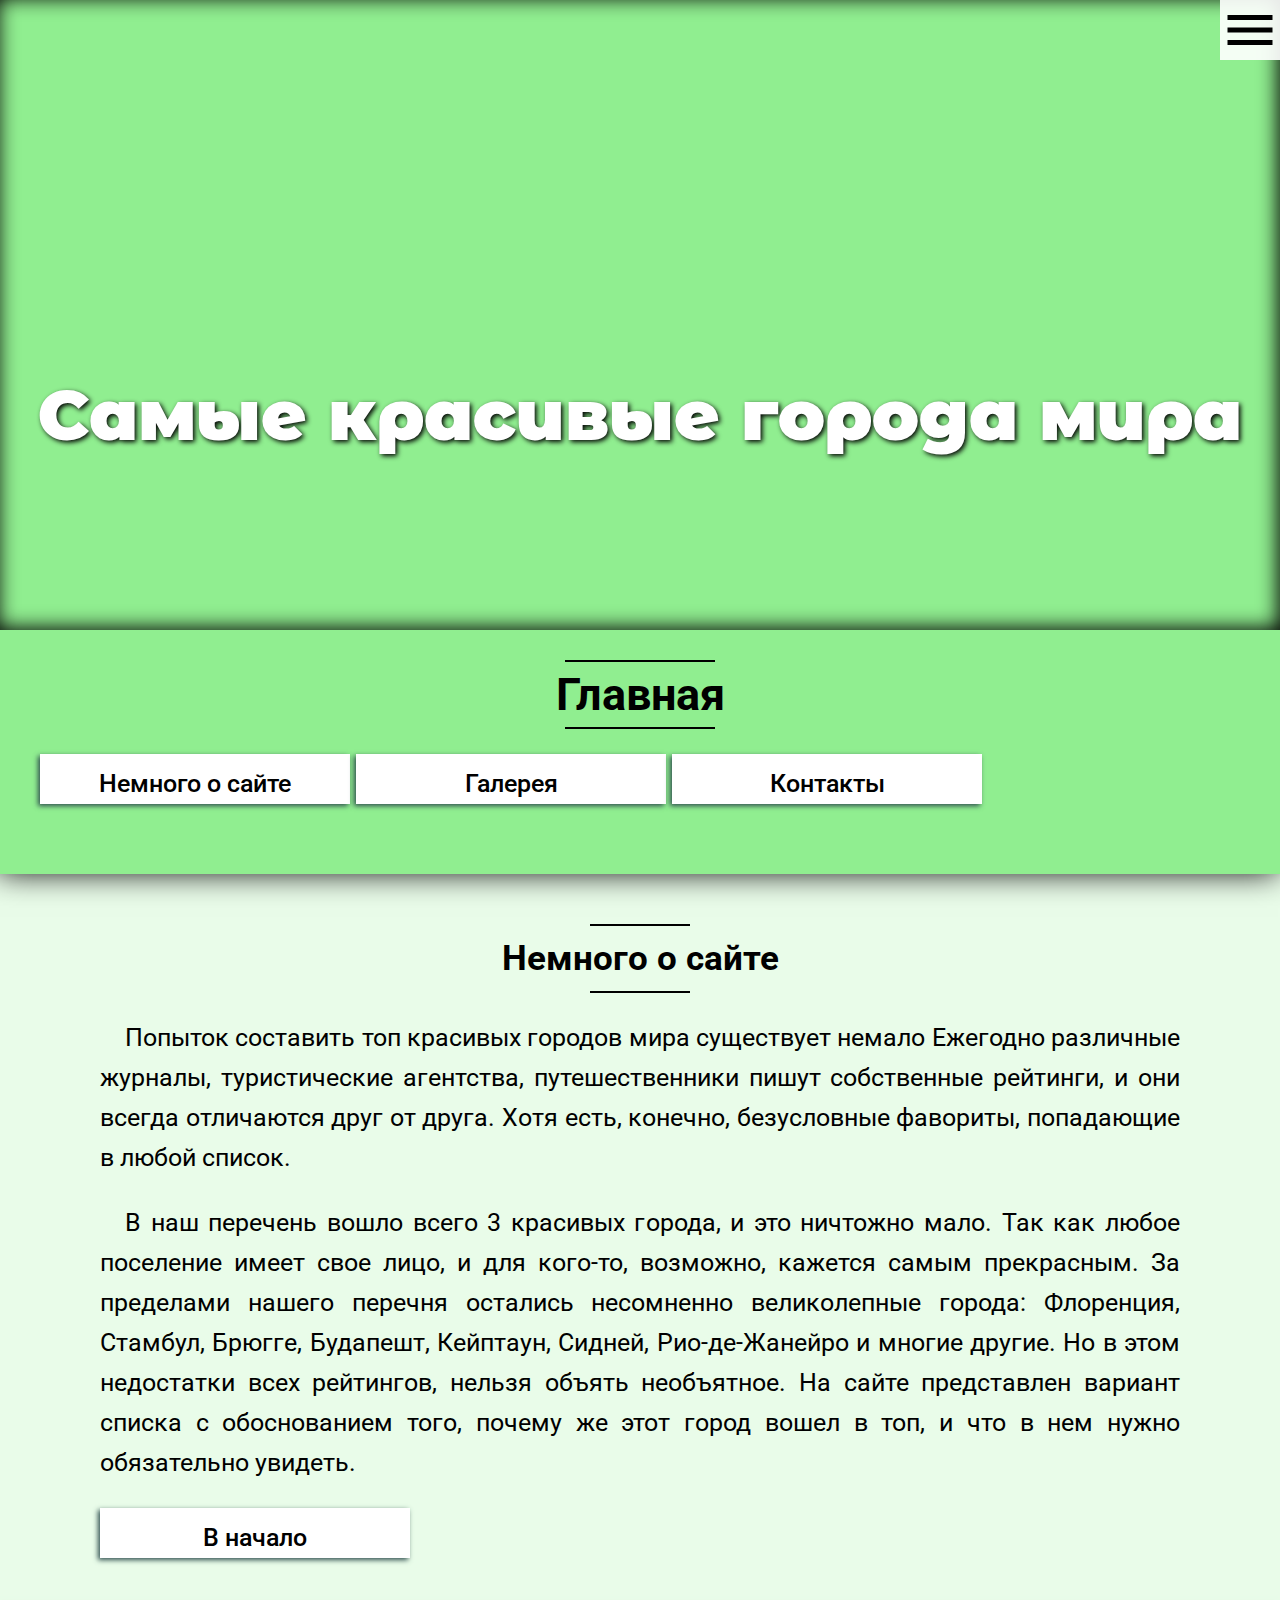
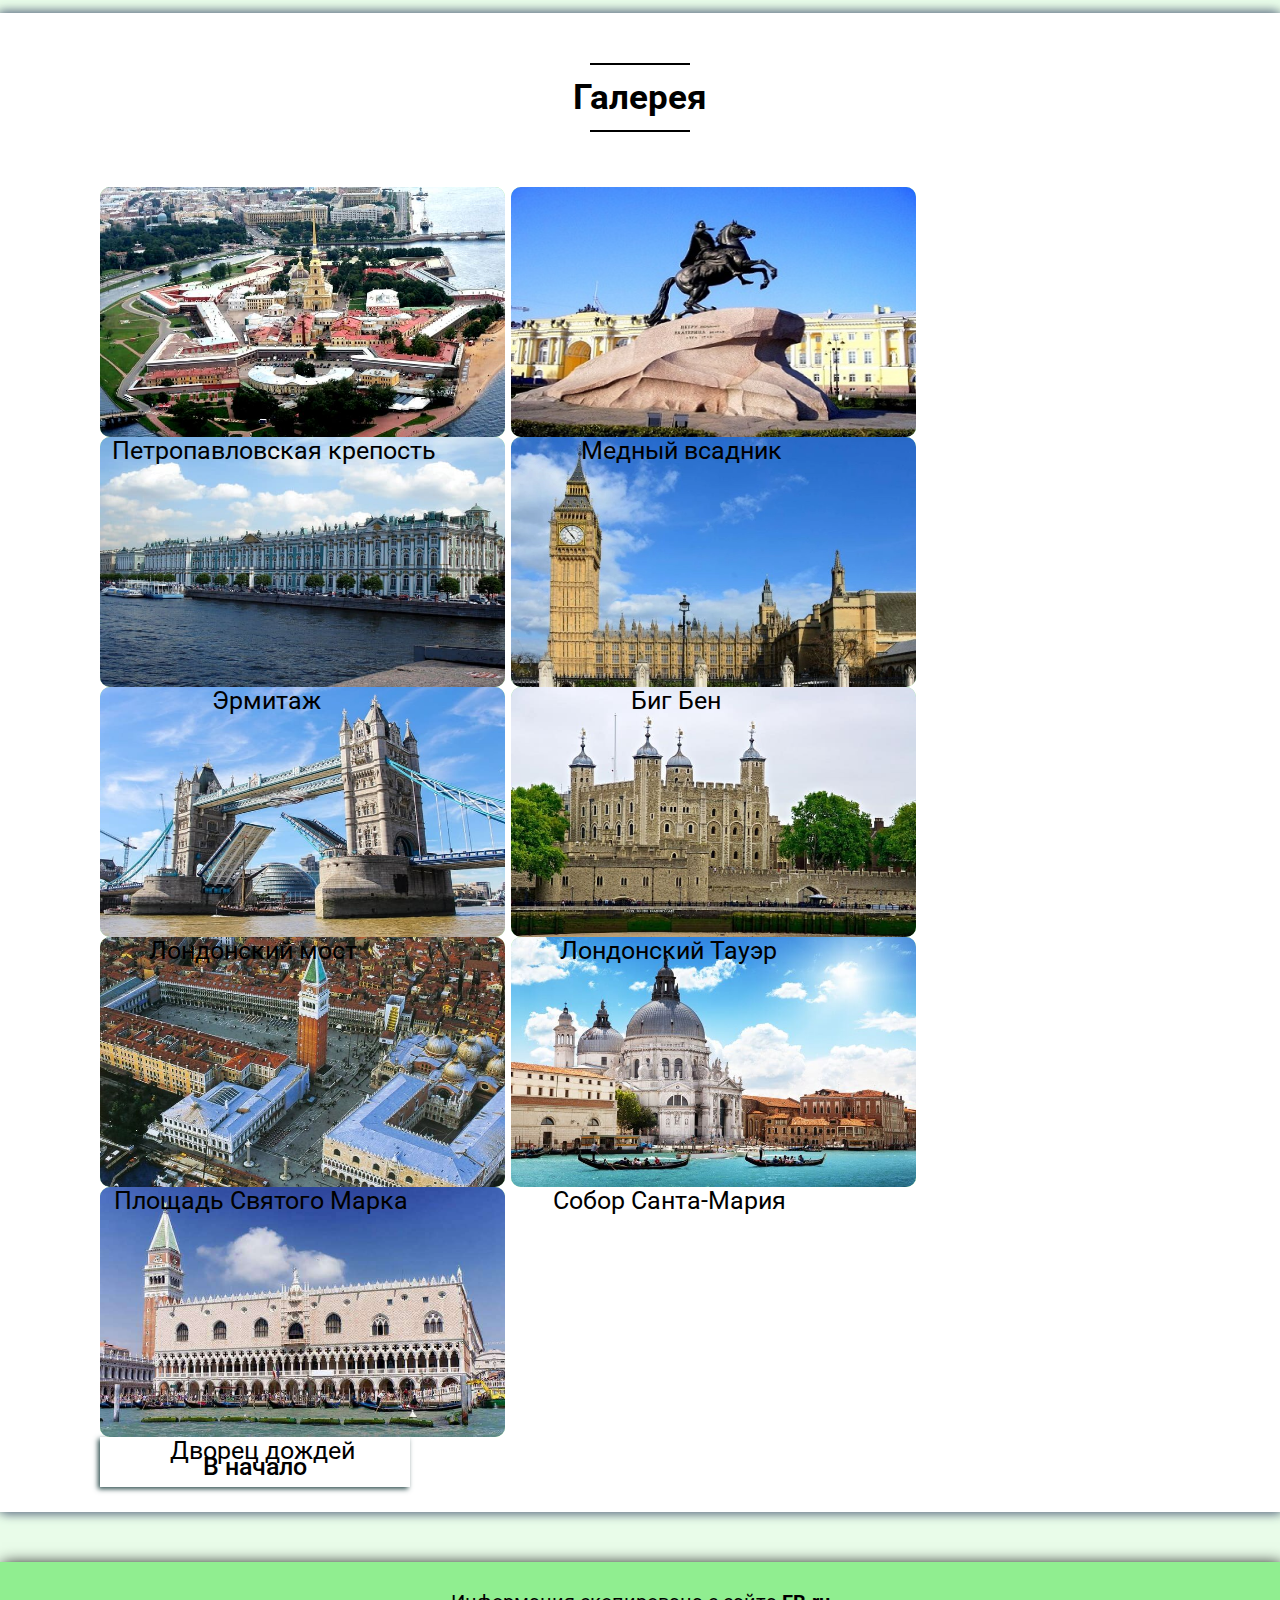
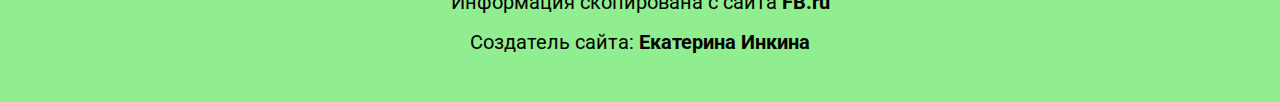
==== index.html @ 87030409 "Update index.html" ====
<!DOCTYPE html>
<html lang="ru">
<head>
    <meta charset="UTF-8">
    <meta name="viewport" content="width=device-width, initial-scale=1.0">
    <meta http-equiv="X-UA-Compatible" content="ie=edge">
    <title>Главная</title>
   <link rel="stylesheet" href="./styles.css">

</head>
<body>
    <div id="menu" class="main_menu">
        <div class="btn">
            <img id="btn1" class="Ibtn" src="./images/menu.svg" alt="">
        </div>
        <nav >
             <ul>
                 <li>
                     <a href="./index.html"><div class="bt" id="Main">Главная</div></a>
                     <a href="./SPb.html"><div class="bt" id="StPeterburg">Санкт-Петербург</div></a>
                     <a href=""><div class="bt" id="London">Лондон</div></a>
                     <a href=""><div class="bt" id="Venezia">Венеция</div></a>
                     
                 </li>
             </ul>
                    </nav>
    </div>

    <header>
            <div class="screen">
                  <div class="title">  Самые красивые города мира </div>
                 </div>  
                 <div class="line l1"></div>
             <h1 class="glavnaya">Главная</h1>
             <div class="line l2"></div>

            <!-- <hr><hr size="1px" color="black"><hr size="2px" color="black">  --> 
              
    <div id="Navigation" >
                <nav >
                    <ul>
                        <li>
                            <a href="#Vvedenie"><div class="Page_nav">Немного о сайте</div></a>
                            <a href="#Gallery"><div class="Page_nav">Галерея</div></a>
                            <a href="#Footer"><div class="Page_nav">Контакты</div></a>
                        </li>
                    </ul>
                </nav>
            <br>
         </div>
        <!-- <hr size="2px" color="black"> <hr size="1px" color="black"><hr>-->
 </header>
<main>
    <div class="main_i">      
        <div class="absite">
      <div class="line l1"></div>
        <h2 id="Vvedenie">Немного о сайте</h2>
        <div class="line l2"></div>
         <p>Попыток составить топ красивых городов мира существует немало
             Ежегодно различные журналы, туристические агентства, путешественники пишут собственные рейтинги,
             и они всегда отличаются друг от друга. 
             Хотя есть, конечно, безусловные фавориты, попадающие в любой список. 
             </p>
             <p>В наш перечень вошло всего 3 красивых города, и это ничтожно мало. 
                 Так как любое поселение имеет свое лицо, и для кого-то, возможно, кажется самым прекрасным.
                  За пределами нашего перечня остались несомненно великолепные города: Флоренция, Стамбул, Брюгге, Будапешт, Кейптаун, Сидней, Рио-де-Жанейро и многие другие. 
                  Но в этом недостатки всех рейтингов, нельзя объять необъятное. 
                  На сайте представлен вариант списка с обоснованием того, почему же этот город вошел в топ,
                   и что в нем нужно обязательно увидеть.</p>
        
         <a href="#Navigation"><div class="Page_nav vnach">В начало</div></a></div>
     </div>   
     <div class="gal">
          <div class="line l1"></div>
          <h2 id="Gallery">Галерея</h2>
          <div class="line l2"></div> <br>    
          <div class="image im1">
                <img src="./images/Petropavl.jpg" alt="Петропавловская крепость">
            </div> 
            <div class="image im2">
                <img src="./images/Vsadnik.jpg" alt="Медный всадник">
            </div> 
            <div class="image im3">
                <img src="./images/Ermitaj.jpg" alt="Эрмитаж">
            </div> 
            <div class="image im4">
                <img src="./images/Bigben.webp" alt="Биг Бен">
            </div> 
            <div class="image im5">
                <img src="./images/LondMost.jpg" alt="Лондонский мост">
            </div> 
            <div class="image im6">
                 <img src="./images/Tauer.jpg" alt="Лондонский Тауэр">
            </div> 
            <div class="image im7">
                 <img src="./images/Ploshhad.jpg" alt="Площадь Святого Марка">
            </div> 
            <div class="image im8">
                 <img src="./images/StMaria.jpg" alt="Площадь Святого Марка">
            </div> 
            <div class="image im9">
                 <img src="./images/DvorezDojd.jpg" alt="Дворец дождей">
            </div> 
          <a href="#Navigation"><div class="Page_nav vnach">В начало</div></a>
    
        </div>
        
</main>
<footer id="Footer">
         Информация скопирована с сайта
          <a href="http://fb.ru/article/338607/top--samyih-krasivyih-gorodov-mira">FB.ru</a> <br>
         Создатель сайта: <a href="https://vk.com/id269883365">Екатерина Инкина</a>
       </footer> 
   <script>
    btn1.addEventListener('click', function(){
    menu.classList.toggle('menu_is-open')})
    </script>
</body>
</html>
---- styles.css ----
@import url('https://fonts.googleapis.com/css?family=Montserrat+Alternates');
 @import url('https://fonts.googleapis.com/css?family=Roboto');
 @import url('https://fonts.googleapis.com/css?family=Fira+Sans+Condensed');

    @media (min-width: 350px){
        body{
            background-color: rgba(144, 238, 144, 0.2);
            font-family: 'Roboto', sans-serif;
            font-size: 25px;
            list-style: none;
            margin:0;
            line-height: 40px;
            text-decoration: none;
           
            /*width:100vw;*/
         }
    
        h1{font-weight: 550;
            text-align: center;
            font-size: 45px; 
            margin: auto;
           line-height: 45px;}
            
        h2{font-weight: 550;
            text-align: center;
            font-size: 35px; 
            margin: auto;
            line-height: 45px;}

        p{text-align: justify;
        text-indent:25px;}
        a{text-decoration: none;
        color:black;
        font-weight: 550;}




    .main_menu{
        height: 250px;
        width: 350px;
        background:rgba(255, 255,255, 0.9);
        margin: 0 0 0 20%;
        top:-190px;
        right:-290px;
        position: fixed;
        transition: .5s;
        z-index: 100;
    }
    .btn{
        position: absolute;
        height: 60px;
        width: 60px;
        top: 190px;
        right:340;
        margin-top: 0;
       /*background-color: chartreuse;*/
         
    }
    .Ibtn{
        position: absolute;
        height: 60px;
        width: 60px;
        margin-top: 0;}
    
    .menu_is-open{
        top: 0;
        right:0;
    }

    .bt{text-align: center;
         margin:0; 
        box-sizing: border-box;
        display: inline-block;
        height: 100px;
        width: 150px; 
        padding: 5px;
        color:black;
        vertical-align:top;
       line-height: 30px;
    }
    .bt:active{background: rgba(74, 168, 177, 0.4);
    color:black;}

     .bt:hover {background: rgba(74, 168, 177, 0.4);
    color:black;}

    ul{list-style: none;
        text-decoration: none;}

    
    
    
    header{

        background:rgba(144, 238, 144, 1);
        /*background: linear-gradient(45deg, #6d76ff,#EECFBA );*/
        margin:0;
        box-shadow:-2px -2px 30px black;}

    .screen{box-sizing: border-box;
        color:white;
        text-shadow: 2px 2px 5px black;
        font-family: 'Montserrat Alternates', sans-serif;
        text-align: center;
        font-weight: bolder;
        font-size: 50px;
        padding-top:60px;
       /* position: relative;*/
        height:270px;
        width: 100%;
        background-repeat: no-repeat;
        background-size: cover;
        background-position: 50%;
        margin:0;
        
        animation: change 30s linear infinite; 
       box-shadow: inset -2px -2px 20px black;
      
    }
    .title{
        color:white;
        text-shadow: 2px 2px 5px black;
        font-family: 'Montserrat Alternates', sans-serif;
        text-align: center;
        font-weight: bolder;
        font-size: 50px;
        padding-top:60px; 
        padding-bottom:60px; 
    line-height: 50px;}

@keyframes change{
    0%{background-image: url(https://assets.bwbx.io/images/users/iqjWHBFdfxIU/iICVWDdRQ45Y/v0/-1x-1.jpg);}
    30%{background-image: url(https://assets.bwbx.io/images/users/iqjWHBFdfxIU/iICVWDdRQ45Y/v0/-1x-1.jpg);}
    33%{background-image: url(https://static.tildacdn.com/tild3163-3565-4337-b631-363736363238/sankt-peterburg.jpg);} 
    60%{background-image: url(https://static.tildacdn.com/tild3163-3565-4337-b631-363736363238/sankt-peterburg.jpg);}     
    63%{background-image:url(https://www.hdwallpapers.site/images/venice-italy-wallpaper-for-3200x2000-wide-retina-display-46-20.jpg);}
    96%{background-image:url(https://www.hdwallpapers.site/images/venice-italy-wallpaper-for-3200x2000-wide-retina-display-46-20.jpg);}
    100%{background-image:url(https://assets.bwbx.io/images/users/iqjWHBFdfxIU/iICVWDdRQ45Y/v0/-1x-1.jpg);}}

 /* #Navigation{
    background-image: url(./images/city.svg);
    background-position:-12% 100%;*/
    
  }   
.Page_nav{ box-sizing: border-box;
    text-decoration:none;
    display: inline-block;
    height:50px;
    width:280px;
    text-align:center;
  padding:5px;
    color:black;
    background-color:white;
    font-weight:500;
    box-shadow: -2px 2px 5px darkslategrey;
   line-height: 50px;
   margin-bottom: 5px;
    
    }
    .Page_nav:active{
        background: rgba(74, 168, 177, 0.4);
    }
    .Page_nav:hover{
        background: rgba(74, 168, 177, 0.4);
   }
    .vnach{display: block;}


.line{
        height: 2px;
        width: 100px;
     background: #000;
     margin: auto;
     transition: 1s;
    }
    .l1{margin-bottom: 10px;
    margin-top: 30px;}  
 .l2{margin-bottom: 15px;
    margin-top: 10px;}
header:hover .line {
    width:150px;
}
.absite:hover .line {
    width:250px;
}
.gal:hover .line {
    width:150px;
}
.text:hover .line {
    width:400px;
}


.absite{
    box-sizing: border-box;
    padding:20px;
}
.gal{background-color:white;
box-shadow: -2px -2px 10px slategrey,2px 2px 10px slategrey;
    box-sizing: border-box;
    padding:5px;
    margin-top: 30px;
}  



.image{
        height:200px ;
        width: 350px;
        background:lightgreen;
        display: inline-block;
      transition: .5s;
      border-radius: 10px;
 vertical-align:top;
    }
    /*.image:hover{
       transform: scale(2);
    }*/
    img{height:200px;
        width: 350px;
        border-radius: 10px;}
   .im1::after{
    position: relative;
    bottom: 18px;
    right:-12px;
        font-size: 25px;
        content: 'Петропавловcкая крепость';}
        
    .im2::after{
      position: relative;
    bottom: 18px;
    right:-70px;
    font-size: 25px;
    content: 'Медный всадник';
    }

 .im3::after{
    position: relative;
    bottom: 18px;
    right:-112px;
    font-size: 25px;
    content: 'Эрмитаж';
    }

    .im4::after{
        position: relative;
    bottom: 18px;
    right:-120px;
    font-size: 25px;
    content: 'Биг Бен';
    }
    .im5::after{
    position: relative;
    bottom: 18px;
    right:-49px;
    font-size: 25px;
    content: 'Лондонский мост';
    }
    .im6::after{
    position: relative;
    bottom: 18px;
    right:-49px;
    font-size: 25px;
    content: 'Лондонский Тауэр';
    }
    .im7::after{
    position: relative;
    bottom: 18px;
    right:-14px;
    font-size: 25px;
    content: 'Площадь Святого Марка';
    }
    .im8::after{
    position: relative;
    bottom: 18px;
    right:-42px;
    font-size: 25px;
    content: 'Собор Санта-Мария';
    }
    .im9::after{
    position: relative;
    bottom: 18px;
    right:-70px;
    font-size: 25px;
    content: 'Дворец дождей';
    }

     footer{
        height: 100px;
        background:lightgreen;
        /*background-image: url(./images/city.svg);*/
        padding: 20px;
        margin-top:50px;
        font-size: 20px;
        text-align: center;
        box-shadow:2px 2px 15px black;

    }



/*ВАРИАЦИИ НА ТЕМУ ТЕЛЕФОН*/
@media(min-width:400px){
    .Page_nav{
    width:370px;
    }
   }
   
   @media(min-width:500px){
    .Page_nav{ 
    width:450px;
    }
   }
   @media(min-width:600px){
    .Page_nav{ 
    width:550px;
    }
   }
   @media(min-width:700px){
    .Page_nav{ 
    width:600px;
    }
   }
   
   
 /*ПЛАНШЕТИКИ*/
    @media(min-width:768px){
        h1{font-weight: bold;}
        h2{font-weight: bold;}
        a{font-weight: bold;}
        .Page_nav{ 
width:680px;
}
    
    .image:hover{
       transform: scale(1.5);
    }
    .image{
        height:200px ;
        width: 330px;
       
    }
    img{height:200px;
        width: 330px;}
    .absite{
    padding:20px 50px;
}
.gal{
    padding:50px;
}
.screen{height: 50vh;
    padding-top:150px;
   } 
.title{
    font-size: 60px;
    line-height: 60px;
} 
    }


    @media(min-width:1024px){
    .Page_nav{ 
    width:310px;
    }
    .absite{
    padding:20px 100px;
}
.gal{
    padding:20px 100px;
}
.image{
        height:250px ;
        width: 405px;}
    img{height:250px;
        width: 405px;}  
   
.screen{height: 70vh;
    padding-top: 320px;
    }
        .title{
            font-size: 70px;
            line-height: 70px;
        } }



/*КОМП*/
   @media(min-width:1366px){
    .image{
        height:250px ;
        width: 375px;
       
    }
    img{height:250px;
        width: 375px;}  
   
   .Page_nav{ 
    width:420px;
    height: 70px;
    padding:10px;
    font-size: 30px;
    }
    .screen{
        height: 85vh;
       
        padding-top: 380px;   
    }
   /* .title{
        font-size: 80px;
        line-height: 80px;
    } */
    h1{
       font-size: 50px;
       line-height:50px;
   }}
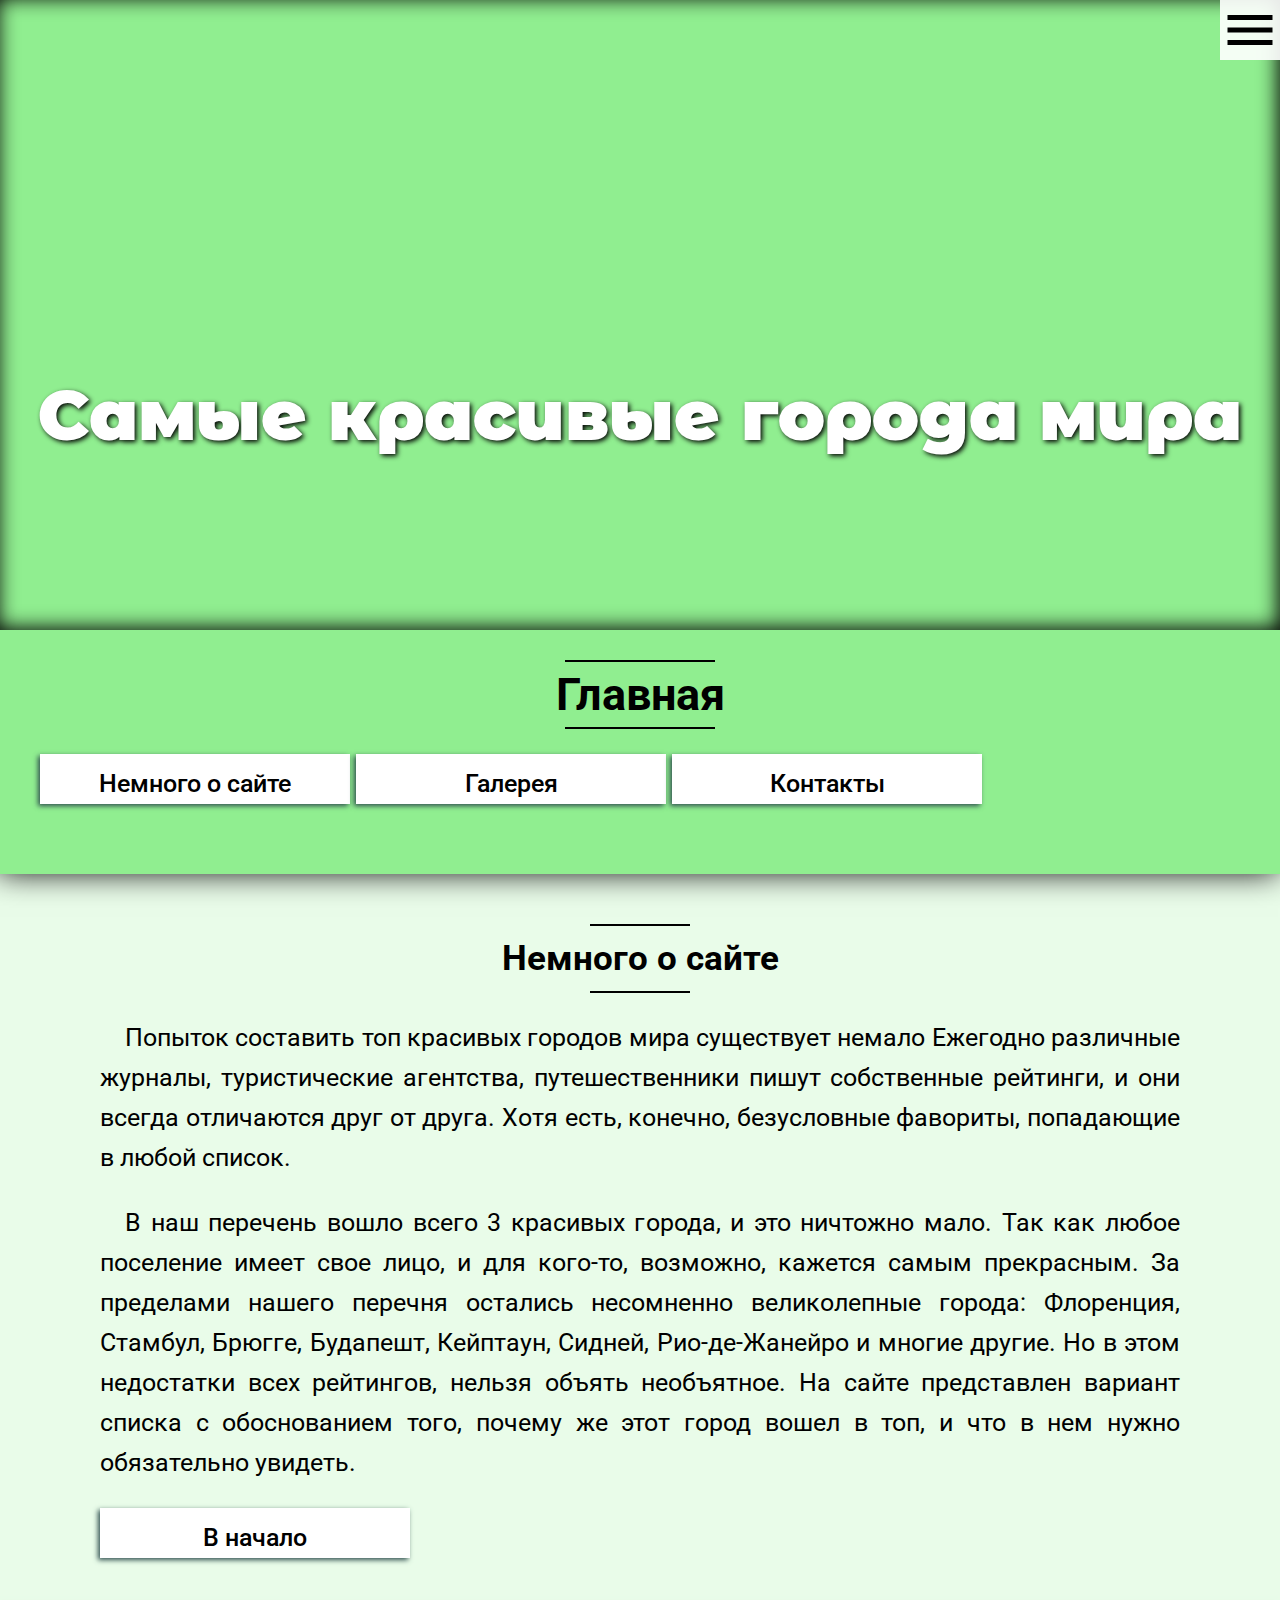
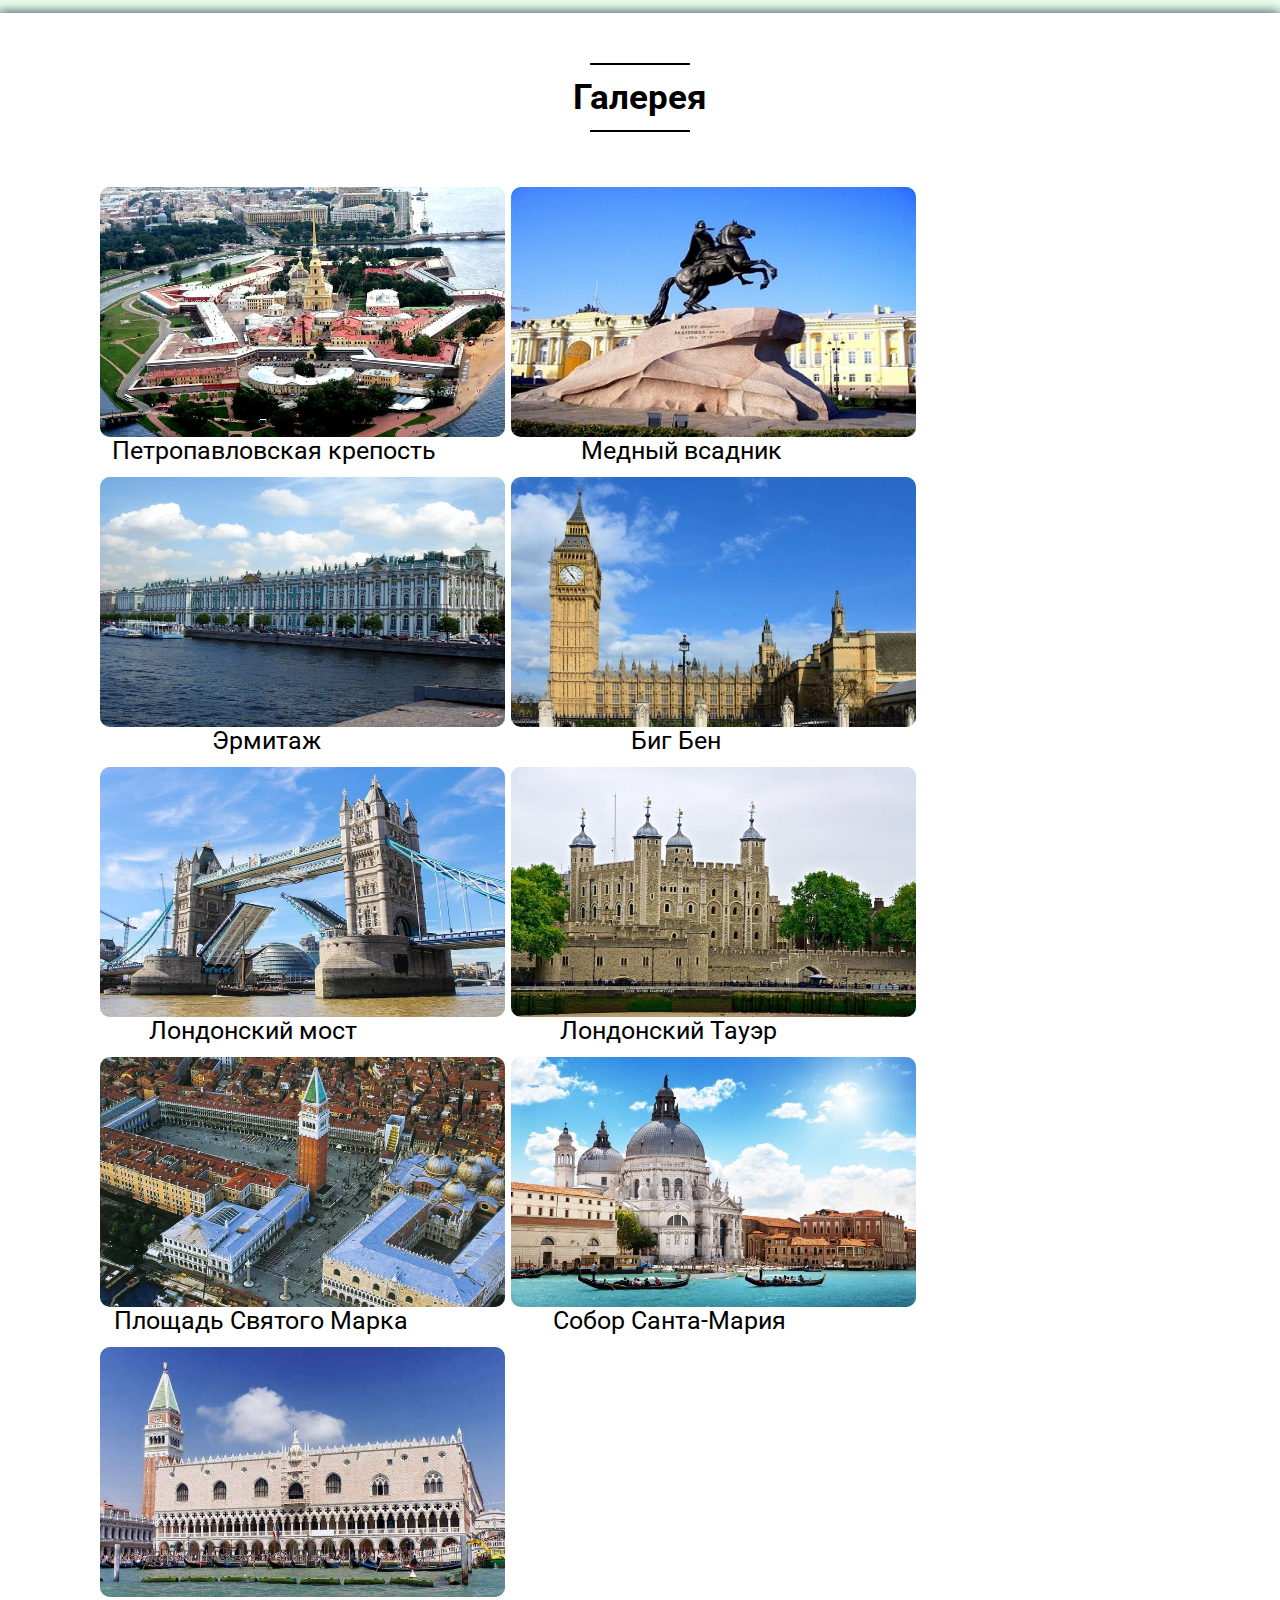
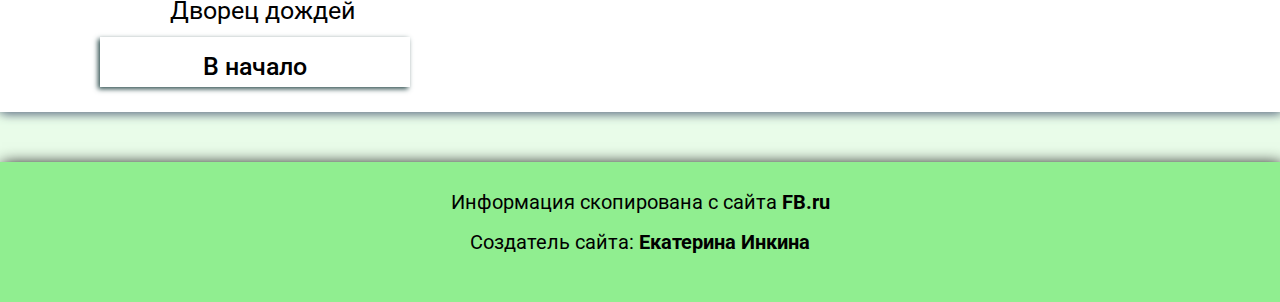
==== commit 613e7eef: "Add files via upload" ====
--- a/index.html
+++ b/index.html
@@ -1,119 +1,120 @@
-<!DOCTYPE html>
-<html lang="ru">
-<head>
-    <meta charset="UTF-8">
-    <meta name="viewport" content="width=device-width, initial-scale=1.0">
-    <meta http-equiv="X-UA-Compatible" content="ie=edge">
-    <title>Главная</title>
-   <link rel="stylesheet" href="./styles.css">
-
-</head>
-<body>
-    <div id="menu" class="main_menu">
-        <div class="btn">
-            <img id="btn1" class="Ibtn" src="./images/menu.svg" alt="">
-        </div>
-        <nav >
-             <ul>
-                 <li>
-                     <a href="./index.html"><div class="bt" id="Main">Главная</div></a>
-                     <a href="./SPb.html"><div class="bt" id="StPeterburg">Санкт-Петербург</div></a>
-                     <a href=""><div class="bt" id="London">Лондон</div></a>
-                     <a href=""><div class="bt" id="Venezia">Венеция</div></a>
-                     
-                 </li>
-             </ul>
-                    </nav>
-    </div>
-
-    <header>
-            <div class="screen">
-                  <div class="title">  Самые красивые города мира </div>
-                 </div>  
-                 <div class="line l1"></div>
-             <h1 class="glavnaya">Главная</h1>
-             <div class="line l2"></div>
-
-            <!-- <hr><hr size="1px" color="black"><hr size="2px" color="black">  --> 
-              
-    <div id="Navigation" >
-                <nav >
-                    <ul>
-                        <li>
-                            <a href="#Vvedenie"><div class="Page_nav">Немного о сайте</div></a>
-                            <a href="#Gallery"><div class="Page_nav">Галерея</div></a>
-                            <a href="#Footer"><div class="Page_nav">Контакты</div></a>
-                        </li>
-                    </ul>
-                </nav>
-            <br>
-         </div>
-        <!-- <hr size="2px" color="black"> <hr size="1px" color="black"><hr>-->
- </header>
-<main>
-    <div class="main_i">      
-        <div class="absite">
-      <div class="line l1"></div>
-        <h2 id="Vvedenie">Немного о сайте</h2>
-        <div class="line l2"></div>
-         <p>Попыток составить топ красивых городов мира существует немало
-             Ежегодно различные журналы, туристические агентства, путешественники пишут собственные рейтинги,
-             и они всегда отличаются друг от друга. 
-             Хотя есть, конечно, безусловные фавориты, попадающие в любой список. 
-             </p>
-             <p>В наш перечень вошло всего 3 красивых города, и это ничтожно мало. 
-                 Так как любое поселение имеет свое лицо, и для кого-то, возможно, кажется самым прекрасным.
-                  За пределами нашего перечня остались несомненно великолепные города: Флоренция, Стамбул, Брюгге, Будапешт, Кейптаун, Сидней, Рио-де-Жанейро и многие другие. 
-                  Но в этом недостатки всех рейтингов, нельзя объять необъятное. 
-                  На сайте представлен вариант списка с обоснованием того, почему же этот город вошел в топ,
-                   и что в нем нужно обязательно увидеть.</p>
-        
-         <a href="#Navigation"><div class="Page_nav vnach">В начало</div></a></div>
-     </div>   
-     <div class="gal">
-          <div class="line l1"></div>
-          <h2 id="Gallery">Галерея</h2>
-          <div class="line l2"></div> <br>    
-          <div class="image im1">
-                <img src="./images/Petropavl.jpg" alt="Петропавловская крепость">
-            </div> 
-            <div class="image im2">
-                <img src="./images/Vsadnik.jpg" alt="Медный всадник">
-            </div> 
-            <div class="image im3">
-                <img src="./images/Ermitaj.jpg" alt="Эрмитаж">
-            </div> 
-            <div class="image im4">
-                <img src="./images/Bigben.webp" alt="Биг Бен">
-            </div> 
-            <div class="image im5">
-                <img src="./images/LondMost.jpg" alt="Лондонский мост">
-            </div> 
-            <div class="image im6">
-                 <img src="./images/Tauer.jpg" alt="Лондонский Тауэр">
-            </div> 
-            <div class="image im7">
-                 <img src="./images/Ploshhad.jpg" alt="Площадь Святого Марка">
-            </div> 
-            <div class="image im8">
-                 <img src="./images/StMaria.jpg" alt="Площадь Святого Марка">
-            </div> 
-            <div class="image im9">
-                 <img src="./images/DvorezDojd.jpg" alt="Дворец дождей">
-            </div> 
-          <a href="#Navigation"><div class="Page_nav vnach">В начало</div></a>
-    
-        </div>
-        
-</main>
-<footer id="Footer">
-         Информация скопирована с сайта
-          <a href="http://fb.ru/article/338607/top--samyih-krasivyih-gorodov-mira">FB.ru</a> <br>
-         Создатель сайта: <a href="https://vk.com/id269883365">Екатерина Инкина</a>
-       </footer> 
-   <script>
-    btn1.addEventListener('click', function(){
-    menu.classList.toggle('menu_is-open')})
-    </script>
-</body>
-</html>
+<!DOCTYPE html>
+<html lang="ru">
+<head>
+    <meta charset="UTF-8">
+    <meta name="viewport" content="width=device-width, initial-scale=1.0">
+    <meta http-equiv="X-UA-Compatible" content="ie=edge">
+    <title>Главная</title>
+   <link rel="stylesheet" href="./styles.css">
+   <link rel="shortcut icon" href="./map.png" type="image/png">
+
+</head>
+<body>
+    <div id="menu" class="main_menu">
+        <div class="btn">
+            <img id="btn1" class="Ibtn" src="./images/menu.svg" alt="">
+        </div>
+        <nav >
+             <ul>
+                 <li>
+                     <a href="./index.html"><div class="bt" id="Main">Главная</div></a>
+                     <a href="./SPb.html"><div class="bt" id="StPeterburg">Санкт-Петербург</div></a>
+                     <a href="./London.html"><div class="bt" id="London">Лондон</div></a>
+                     <a href=""><div class="bt" id="Venezia">Венеция</div></a>
+                     
+                 </li>
+             </ul>
+                    </nav>
+    </div>
+
+    <header>
+            <div class="screen">
+                  <div class="title">  Самые красивые города мира </div>
+                 </div>  
+                 <div class="line l1"></div>
+             <h1 class="glavnaya">Главная</h1>
+             <div class="line l2"></div>
+
+            <!-- <hr><hr size="1px" color="black"><hr size="2px" color="black">  --> 
+              
+    <div id="Navigation" >
+                <nav >
+                    <ul>
+                        <li>
+                            <a href="#Vvedenie"><div class="Page_nav">Немного о сайте</div></a>
+                            <a href="#Gallery"><div class="Page_nav">Галерея</div></a>
+                            <a href="#Footer"><div class="Page_nav">Контакты</div></a>
+                        </li>
+                    </ul>
+                </nav>
+            <br>
+         </div>
+        <!-- <hr size="2px" color="black"> <hr size="1px" color="black"><hr>-->
+ </header>
+<main>
+    <div class="main_i">      
+        <div class="absite">
+      <div class="line l1"></div>
+        <h2 id="Vvedenie">Немного о сайте</h2>
+        <div class="line l2"></div>
+         <p>Попыток составить топ красивых городов мира существует немало
+             Ежегодно различные журналы, туристические агентства, путешественники пишут собственные рейтинги,
+             и они всегда отличаются друг от друга. 
+             Хотя есть, конечно, безусловные фавориты, попадающие в любой список. 
+             </p>
+             <p>В наш перечень вошло всего 3 красивых города, и это ничтожно мало. 
+                 Так как любое поселение имеет свое лицо, и для кого-то, возможно, кажется самым прекрасным.
+                  За пределами нашего перечня остались несомненно великолепные города: Флоренция, Стамбул, Брюгге, Будапешт, Кейптаун, Сидней, Рио-де-Жанейро и многие другие. 
+                  Но в этом недостатки всех рейтингов, нельзя объять необъятное. 
+                  На сайте представлен вариант списка с обоснованием того, почему же этот город вошел в топ,
+                   и что в нем нужно обязательно увидеть.</p>
+        
+         <a href="#Navigation"><div class="Page_nav vnach">В начало</div></a></div>
+     </div>   
+     <div class="gal">
+          <div class="line l1"></div>
+          <h2 id="Gallery">Галерея</h2>
+          <div class="line l2"></div> <br>    
+          <div class="image im1">
+                <img src="./images/Petropavl.jpg" alt="Петропавловская крепость">
+            </div> 
+            <div class="image im2">
+                <img src="./images/Vsadnik.jpg" alt="Медный всадник">
+            </div> 
+            <div class="image im3">
+                <img src="./images/Ermitaj.jpg" alt="Эрмитаж">
+            </div> 
+            <div class="image im4">
+                <img src="./images/Bigben.webp" alt="Биг Бен">
+            </div> 
+            <div class="image im5">
+                <img src="./images/LondMost.jpg" alt="Лондонский мост">
+            </div> 
+            <div class="image im6">
+                 <img src="./images/Tauer.jpg" alt="Лондонский Тауэр">
+            </div> 
+            <div class="image im7">
+                 <img src="./images/Ploshhad.jpg" alt="Площадь Святого Марка">
+            </div> 
+            <div class="image im8">
+                 <img src="./images/StMaria.jpg" alt="Площадь Святого Марка">
+            </div> 
+            <div class="image im9">
+                 <img src="./images/DvorezDojd.jpg" alt="Дворец дождей">
+            </div> 
+          <a href="#Navigation"><div class="Page_nav vnach">В начало</div></a>
+    
+        </div>
+        
+</main>
+<footer id="Footer">
+         Информация скопирована с сайта
+          <a href="http://fb.ru/article/338607/top--samyih-krasivyih-gorodov-mira">FB.ru</a> <br>
+         Создатель сайта: <a href="https://vk.com/id269883365">Екатерина Инкина</a>
+       </footer> 
+   <script>
+    btn1.addEventListener('click', function(){
+    menu.classList.toggle('menu_is-open')})
+    </script>
+</body>
+</html>--- a/styles.css
+++ b/styles.css
@@ -1,419 +1,420 @@
-
- @import url('https://fonts.googleapis.com/css?family=Montserrat+Alternates');
- @import url('https://fonts.googleapis.com/css?family=Roboto');
- @import url('https://fonts.googleapis.com/css?family=Fira+Sans+Condensed');
-
-    @media (min-width: 350px){
-        body{
-            background-color: rgba(144, 238, 144, 0.2);
-            font-family: 'Roboto', sans-serif;
-            font-size: 25px;
-            list-style: none;
-            margin:0;
-            line-height: 40px;
-            text-decoration: none;
-           
-            /*width:100vw;*/
-         }
-    
-        h1{font-weight: 550;
-            text-align: center;
-            font-size: 45px; 
-            margin: auto;
-           line-height: 45px;}
-            
-        h2{font-weight: 550;
-            text-align: center;
-            font-size: 35px; 
-            margin: auto;
-            line-height: 45px;}
-
-        p{text-align: justify;
-        text-indent:25px;}
-        a{text-decoration: none;
-        color:black;
-        font-weight: 550;}
-
-
-
-
-    .main_menu{
-        height: 250px;
-        width: 350px;
-        background:rgba(255, 255,255, 0.9);
-        margin: 0 0 0 20%;
-        top:-190px;
-        right:-290px;
-        position: fixed;
-        transition: .5s;
-        z-index: 100;
-    }
-    .btn{
-        position: absolute;
-        height: 60px;
-        width: 60px;
-        top: 190px;
-        right:340;
-        margin-top: 0;
-       /*background-color: chartreuse;*/
-         
-    }
-    .Ibtn{
-        position: absolute;
-        height: 60px;
-        width: 60px;
-        margin-top: 0;}
-    
-    .menu_is-open{
-        top: 0;
-        right:0;
-    }
-
-    .bt{text-align: center;
-         margin:0; 
-        box-sizing: border-box;
-        display: inline-block;
-        height: 100px;
-        width: 150px; 
-        padding: 5px;
-        color:black;
-        vertical-align:top;
-       line-height: 30px;
-    }
-    .bt:active{background: rgba(74, 168, 177, 0.4);
-    color:black;}
-
-     .bt:hover {background: rgba(74, 168, 177, 0.4);
-    color:black;}
-
-    ul{list-style: none;
-        text-decoration: none;}
-
-    
-    
-    
-    header{
-
-        background:rgba(144, 238, 144, 1);
-        /*background: linear-gradient(45deg, #6d76ff,#EECFBA );*/
-        margin:0;
-        box-shadow:-2px -2px 30px black;}
-
-    .screen{box-sizing: border-box;
-        color:white;
-        text-shadow: 2px 2px 5px black;
-        font-family: 'Montserrat Alternates', sans-serif;
-        text-align: center;
-        font-weight: bolder;
-        font-size: 50px;
-        padding-top:60px;
-       /* position: relative;*/
-        height:270px;
-        width: 100%;
-        background-repeat: no-repeat;
-        background-size: cover;
-        background-position: 50%;
-        margin:0;
-        
-        animation: change 30s linear infinite; 
-       box-shadow: inset -2px -2px 20px black;
-      
-    }
-    .title{
-        color:white;
-        text-shadow: 2px 2px 5px black;
-        font-family: 'Montserrat Alternates', sans-serif;
-        text-align: center;
-        font-weight: bolder;
-        font-size: 50px;
-        padding-top:60px; 
-        padding-bottom:60px; 
-    line-height: 50px;}
-
-@keyframes change{
-    0%{background-image: url(https://assets.bwbx.io/images/users/iqjWHBFdfxIU/iICVWDdRQ45Y/v0/-1x-1.jpg);}
-    30%{background-image: url(https://assets.bwbx.io/images/users/iqjWHBFdfxIU/iICVWDdRQ45Y/v0/-1x-1.jpg);}
-    33%{background-image: url(https://static.tildacdn.com/tild3163-3565-4337-b631-363736363238/sankt-peterburg.jpg);} 
-    60%{background-image: url(https://static.tildacdn.com/tild3163-3565-4337-b631-363736363238/sankt-peterburg.jpg);}     
-    63%{background-image:url(https://www.hdwallpapers.site/images/venice-italy-wallpaper-for-3200x2000-wide-retina-display-46-20.jpg);}
-    96%{background-image:url(https://www.hdwallpapers.site/images/venice-italy-wallpaper-for-3200x2000-wide-retina-display-46-20.jpg);}
-    100%{background-image:url(https://assets.bwbx.io/images/users/iqjWHBFdfxIU/iICVWDdRQ45Y/v0/-1x-1.jpg);}}
-
- /* #Navigation{
-    background-image: url(./images/city.svg);
-    background-position:-12% 100%;*/
-    
-  }   
-.Page_nav{ box-sizing: border-box;
-    text-decoration:none;
-    display: inline-block;
-    height:50px;
-    width:280px;
-    text-align:center;
-  padding:5px;
-    color:black;
-    background-color:white;
-    font-weight:500;
-    box-shadow: -2px 2px 5px darkslategrey;
-   line-height: 50px;
-   margin-bottom: 5px;
-    
-    }
-    .Page_nav:active{
-        background: rgba(74, 168, 177, 0.4);
-    }
-    .Page_nav:hover{
-        background: rgba(74, 168, 177, 0.4);
-   }
-    .vnach{display: block;}
-
-
-.line{
-        height: 2px;
-        width: 100px;
-     background: #000;
-     margin: auto;
-     transition: 1s;
-    }
-    .l1{margin-bottom: 10px;
-    margin-top: 30px;}  
- .l2{margin-bottom: 15px;
-    margin-top: 10px;}
-header:hover .line {
-    width:150px;
-}
-.absite:hover .line {
-    width:250px;
-}
-.gal:hover .line {
-    width:150px;
-}
-.text:hover .line {
-    width:400px;
-}
-
-
-.absite{
-    box-sizing: border-box;
-    padding:20px;
-}
-.gal{background-color:white;
-box-shadow: -2px -2px 10px slategrey,2px 2px 10px slategrey;
-    box-sizing: border-box;
-    padding:5px;
-    margin-top: 30px;
-}  
-
-
-
-.image{
-        height:200px ;
-        width: 350px;
-        background:lightgreen;
-        display: inline-block;
-      transition: .5s;
-      border-radius: 10px;
- vertical-align:top;
-    }
-    /*.image:hover{
-       transform: scale(2);
-    }*/
-    img{height:200px;
-        width: 350px;
-        border-radius: 10px;}
-   .im1::after{
-    position: relative;
-    bottom: 18px;
-    right:-12px;
-        font-size: 25px;
-        content: 'Петропавловcкая крепость';}
-        
-    .im2::after{
-      position: relative;
-    bottom: 18px;
-    right:-70px;
-    font-size: 25px;
-    content: 'Медный всадник';
-    }
-
- .im3::after{
-    position: relative;
-    bottom: 18px;
-    right:-112px;
-    font-size: 25px;
-    content: 'Эрмитаж';
-    }
-
-    .im4::after{
-        position: relative;
-    bottom: 18px;
-    right:-120px;
-    font-size: 25px;
-    content: 'Биг Бен';
-    }
-    .im5::after{
-    position: relative;
-    bottom: 18px;
-    right:-49px;
-    font-size: 25px;
-    content: 'Лондонский мост';
-    }
-    .im6::after{
-    position: relative;
-    bottom: 18px;
-    right:-49px;
-    font-size: 25px;
-    content: 'Лондонский Тауэр';
-    }
-    .im7::after{
-    position: relative;
-    bottom: 18px;
-    right:-14px;
-    font-size: 25px;
-    content: 'Площадь Святого Марка';
-    }
-    .im8::after{
-    position: relative;
-    bottom: 18px;
-    right:-42px;
-    font-size: 25px;
-    content: 'Собор Санта-Мария';
-    }
-    .im9::after{
-    position: relative;
-    bottom: 18px;
-    right:-70px;
-    font-size: 25px;
-    content: 'Дворец дождей';
-    }
-
-     footer{
-        height: 100px;
-        background:lightgreen;
-        /*background-image: url(./images/city.svg);*/
-        padding: 20px;
-        margin-top:50px;
-        font-size: 20px;
-        text-align: center;
-        box-shadow:2px 2px 15px black;
-
-    }
-
-
-
-/*ВАРИАЦИИ НА ТЕМУ ТЕЛЕФОН*/
-@media(min-width:400px){
-    .Page_nav{
-    width:370px;
-    }
-   }
-   
-   @media(min-width:500px){
-    .Page_nav{ 
-    width:450px;
-    }
-   }
-   @media(min-width:600px){
-    .Page_nav{ 
-    width:550px;
-    }
-   }
-   @media(min-width:700px){
-    .Page_nav{ 
-    width:600px;
-    }
-   }
-   
-   
- /*ПЛАНШЕТИКИ*/
-    @media(min-width:768px){
-        h1{font-weight: bold;}
-        h2{font-weight: bold;}
-        a{font-weight: bold;}
-        .Page_nav{ 
-width:680px;
-}
-    
-    .image:hover{
-       transform: scale(1.5);
-    }
-    .image{
-        height:200px ;
-        width: 330px;
-       
-    }
-    img{height:200px;
-        width: 330px;}
-    .absite{
-    padding:20px 50px;
-}
-.gal{
-    padding:50px;
-}
-.screen{height: 50vh;
-    padding-top:150px;
-   } 
-.title{
-    font-size: 60px;
-    line-height: 60px;
-} 
-    }
-
-
-    @media(min-width:1024px){
-    .Page_nav{ 
-    width:310px;
-    }
-    .absite{
-    padding:20px 100px;
-}
-.gal{
-    padding:20px 100px;
-}
-.image{
-        height:250px ;
-        width: 405px;}
-    img{height:250px;
-        width: 405px;}  
-   
-.screen{height: 70vh;
-    padding-top: 320px;
-    }
-        .title{
-            font-size: 70px;
-            line-height: 70px;
-        } }
-
-
-
-/*КОМП*/
-   @media(min-width:1366px){
-    .image{
-        height:250px ;
-        width: 375px;
-       
-    }
-    img{height:250px;
-        width: 375px;}  
-   
-   .Page_nav{ 
-    width:420px;
-    height: 70px;
-    padding:10px;
-    font-size: 30px;
-    }
-    .screen{
-        height: 85vh;
-       
-        padding-top: 380px;   
-    }
-   /* .title{
-        font-size: 80px;
-        line-height: 80px;
-    } */
-    h1{
-       font-size: 50px;
-       line-height:50px;
-   }}
-   
-   
+
+ @import url('https://fonts.googleapis.com/css?family=Montserrat+Alternates');
+ @import url('https://fonts.googleapis.com/css?family=Roboto');
+ @import url('https://fonts.googleapis.com/css?family=Fira+Sans+Condensed');
+
+    @media (min-width: 350px){
+        body{
+            background-color: rgba(144, 238, 144, 0.2);
+            font-family: 'Roboto', sans-serif;
+            font-size: 25px;
+            list-style: none;
+            margin:0;
+            line-height: 40px;
+            text-decoration: none;
+           
+            /*width:100vw;*/
+         }
+    
+        h1{font-weight: 550;
+            text-align: center;
+            font-size: 45px; 
+            margin: auto;
+           line-height: 45px;}
+            
+        h2{font-weight: 550;
+            text-align: center;
+            font-size: 35px; 
+            margin: auto;
+            line-height: 45px;}
+
+        p{text-align: justify;
+        text-indent:25px;}
+        a{text-decoration: none;
+        color:black;
+        font-weight: 550;}
+
+
+
+
+    .main_menu{
+        height: 250px;
+        width: 350px;
+        background:rgba(255, 255,255, 0.9);
+        margin: 0 0 0 20%;
+        top:-190px;
+        right:-290px;
+        position: fixed;
+        transition: .5s;
+        z-index: 100;
+    }
+    .btn{
+        position: absolute;
+        height: 60px;
+        width: 60px;
+        top: 190px;
+        right:340;
+        margin-top: 0;
+       /*background-color: chartreuse;*/
+         
+    }
+    .Ibtn{
+        position: absolute;
+        height: 60px;
+        width: 60px;
+        margin-top: 0;}
+    
+    .menu_is-open{
+        top: 0;
+        right:0;
+    }
+
+    .bt{text-align: center;
+         margin:0; 
+        box-sizing: border-box;
+        display: inline-block;
+        height: 100px;
+        width: 150px; 
+        padding: 5px;
+        color:black;
+        vertical-align:top;
+       line-height: 30px;
+    }
+    .bt:active{background: rgba(74, 168, 177, 0.4);
+    color:black;}
+
+     .bt:hover {background: rgba(74, 168, 177, 0.4);
+    color:black;}
+
+    ul{list-style: none;
+        text-decoration: none;}
+
+    
+    
+    
+    header{
+
+        background:rgba(144, 238, 144, 1);
+        /*background: linear-gradient(45deg, #6d76ff,#EECFBA );*/
+        margin:0;
+        box-shadow:-2px -2px 30px black;}
+
+    .screen{box-sizing: border-box;
+        color:white;
+        text-shadow: 2px 2px 5px black;
+        font-family: 'Montserrat Alternates', sans-serif;
+        text-align: center;
+        font-weight: bolder;
+        font-size: 50px;
+        padding-top:60px;
+       /* position: relative;*/
+        height:270px;
+        width: 100%;
+        background-repeat: no-repeat;
+        background-size: cover;
+        background-position: 50%;
+        margin:0;
+        
+        animation: change 30s linear infinite; 
+       box-shadow: inset -2px -2px 20px black;
+      
+    }
+    .title{
+        color:white;
+        text-shadow: 2px 2px 5px black;
+        font-family: 'Montserrat Alternates', sans-serif;
+        text-align: center;
+        font-weight: bolder;
+        font-size: 50px;
+        padding-top:60px; 
+        padding-bottom:60px; 
+    line-height: 50px;}
+
+@keyframes change{
+    0%{background-image: url(https://assets.bwbx.io/images/users/iqjWHBFdfxIU/iICVWDdRQ45Y/v0/-1x-1.jpg);}
+    30%{background-image: url(https://assets.bwbx.io/images/users/iqjWHBFdfxIU/iICVWDdRQ45Y/v0/-1x-1.jpg);}
+    33%{background-image: url(https://static.tildacdn.com/tild3163-3565-4337-b631-363736363238/sankt-peterburg.jpg);} 
+    60%{background-image: url(https://static.tildacdn.com/tild3163-3565-4337-b631-363736363238/sankt-peterburg.jpg);}     
+    63%{background-image:url(https://www.hdwallpapers.site/images/venice-italy-wallpaper-for-3200x2000-wide-retina-display-46-20.jpg);}
+    96%{background-image:url(https://www.hdwallpapers.site/images/venice-italy-wallpaper-for-3200x2000-wide-retina-display-46-20.jpg);}
+    100%{background-image:url(https://assets.bwbx.io/images/users/iqjWHBFdfxIU/iICVWDdRQ45Y/v0/-1x-1.jpg);}}
+
+ /* #Navigation{
+    background-image: url(./images/city.svg);
+    background-position:-12% 100%;*/
+    
+  }   
+.Page_nav{ box-sizing: border-box;
+    text-decoration:none;
+    display: inline-block;
+    height:50px;
+    width:280px;
+    text-align:center;
+  padding:5px;
+    color:black;
+    background-color:white;
+    font-weight:500;
+    box-shadow: -2px 2px 5px darkslategrey;
+   line-height: 50px;
+   margin-bottom: 5px;
+    
+    }
+    .Page_nav:active{
+        background: rgba(74, 168, 177, 0.4);
+    }
+    .Page_nav:hover{
+        background: rgba(74, 168, 177, 0.4);
+   }
+    .vnach{display: block;}
+
+
+.line{
+        height: 2px;
+        width: 100px;
+     background: #000;
+     margin: auto;
+     transition: 1s;
+    }
+    .l1{margin-bottom: 10px;
+    margin-top: 30px;}  
+ .l2{margin-bottom: 15px;
+    margin-top: 10px;}
+header:hover .line {
+    width:150px;
+}
+.absite:hover .line {
+    width:250px;
+}
+.gal:hover .line {
+    width:150px;
+}
+.text:hover .line {
+    width:400px;
+}
+
+
+.absite{
+    box-sizing: border-box;
+    padding:20px;
+}
+.gal{background-color:white;
+box-shadow: -2px -2px 10px slategrey,2px 2px 10px slategrey;
+    box-sizing: border-box;
+    padding:5px;
+    margin-top: 30px;
+}  
+
+
+
+.image{
+        height:200px ;
+        width: 350px;
+        background:lightgreen;
+        display: inline-block;
+      transition: .5s;
+      border-radius: 10px;
+      margin-bottom: 40px;
+      vertical-align: top;
+    }
+    /*.image:hover{
+       transform: scale(2);
+    }*/
+    img{height:200px;
+        width: 350px;
+        border-radius: 10px;}
+   .im1::after{
+    position: relative;
+    bottom: 18px;
+    right:-12px;
+        font-size: 25px;
+        content: 'Петропавловcкая крепость';}
+        
+    .im2::after{
+      position: relative;
+    bottom: 18px;
+    right:-70px;
+    font-size: 25px;
+    content: 'Медный всадник';
+    }
+
+ .im3::after{
+    position: relative;
+    bottom: 18px;
+    right:-112px;
+    font-size: 25px;
+    content: 'Эрмитаж';
+    }
+
+    .im4::after{
+        position: relative;
+    bottom: 18px;
+    right:-120px;
+    font-size: 25px;
+    content: 'Биг Бен';
+    }
+    .im5::after{
+    position: relative;
+    bottom: 18px;
+    right:-49px;
+    font-size: 25px;
+    content: 'Лондонский мост';
+    }
+    .im6::after{
+    position: relative;
+    bottom: 18px;
+    right:-49px;
+    font-size: 25px;
+    content: 'Лондонский Тауэр';
+    }
+    .im7::after{
+    position: relative;
+    bottom: 18px;
+    right:-14px;
+    font-size: 25px;
+    content: 'Площадь Святого Марка';
+    }
+    .im8::after{
+    position: relative;
+    bottom: 18px;
+    right:-42px;
+    font-size: 25px;
+    content: 'Собор Санта-Мария';
+    }
+    .im9::after{
+    position: relative;
+    bottom: 18px;
+    right:-70px;
+    font-size: 25px;
+    content: 'Дворец дождей';
+    }
+
+     footer{
+        height: 100px;
+        background:lightgreen;
+        /*background-image: url(./images/city.svg);*/
+        padding: 20px;
+        margin-top:50px;
+        font-size: 20px;
+        text-align: center;
+        box-shadow:2px 2px 15px black;
+
+    }
+
+
+
+/*ВАРИАЦИИ НА ТЕМУ ТЕЛЕФОН*/
+@media(min-width:400px){
+    .Page_nav{
+    width:370px;
+    }
+   }
+   
+   @media(min-width:500px){
+    .Page_nav{ 
+    width:450px;
+    }
+   }
+   @media(min-width:600px){
+    .Page_nav{ 
+    width:550px;
+    }
+   }
+   @media(min-width:700px){
+    .Page_nav{ 
+    width:600px;
+    }
+   }
+   
+   
+ /*ПЛАНШЕТИКИ*/
+    @media(min-width:768px){
+        h1{font-weight: bold;}
+        h2{font-weight: bold;}
+        a{font-weight: bold;}
+        .Page_nav{ 
+width:680px;
+}
+    
+    .image:hover{
+       transform: scale(1.5);
+    }
+    .image{
+        height:200px ;
+        width: 330px;
+       
+    }
+    img{height:200px;
+        width: 330px;}
+    .absite{
+    padding:20px 50px;
+}
+.gal{
+    padding:50px;
+}
+.screen{height: 50vh;
+    padding-top:150px;
+   } 
+.title{
+    font-size: 60px;
+    line-height: 60px;
+} 
+    }
+
+
+    @media(min-width:1024px){
+    .Page_nav{ 
+    width:310px;
+    }
+    .absite{
+    padding:20px 100px;
+}
+.gal{
+    padding:20px 100px;
+}
+.image{
+        height:250px ;
+        width: 405px;}
+    img{height:250px;
+        width: 405px;}  
+   
+.screen{height: 70vh;
+    padding-top: 320px;
+    }
+        .title{
+            font-size: 70px;
+            line-height: 70px;
+        } }
+
+
+
+/*КОМП*/
+   @media(min-width:1366px){
+    .image{
+        height:250px ;
+        width: 375px;
+       
+    }
+    img{height:250px;
+        width: 375px;}  
+   
+   .Page_nav{ 
+    width:420px;
+    height: 70px;
+    padding:10px;
+    font-size: 30px;
+    }
+    .screen{
+        height: 85vh;
+       
+        padding-top: 380px;   
+    }
+   /* .title{
+        font-size: 80px;
+        line-height: 80px;
+    } */
+    h1{
+       font-size: 50px;
+       line-height:50px;
+   }}
+   
+   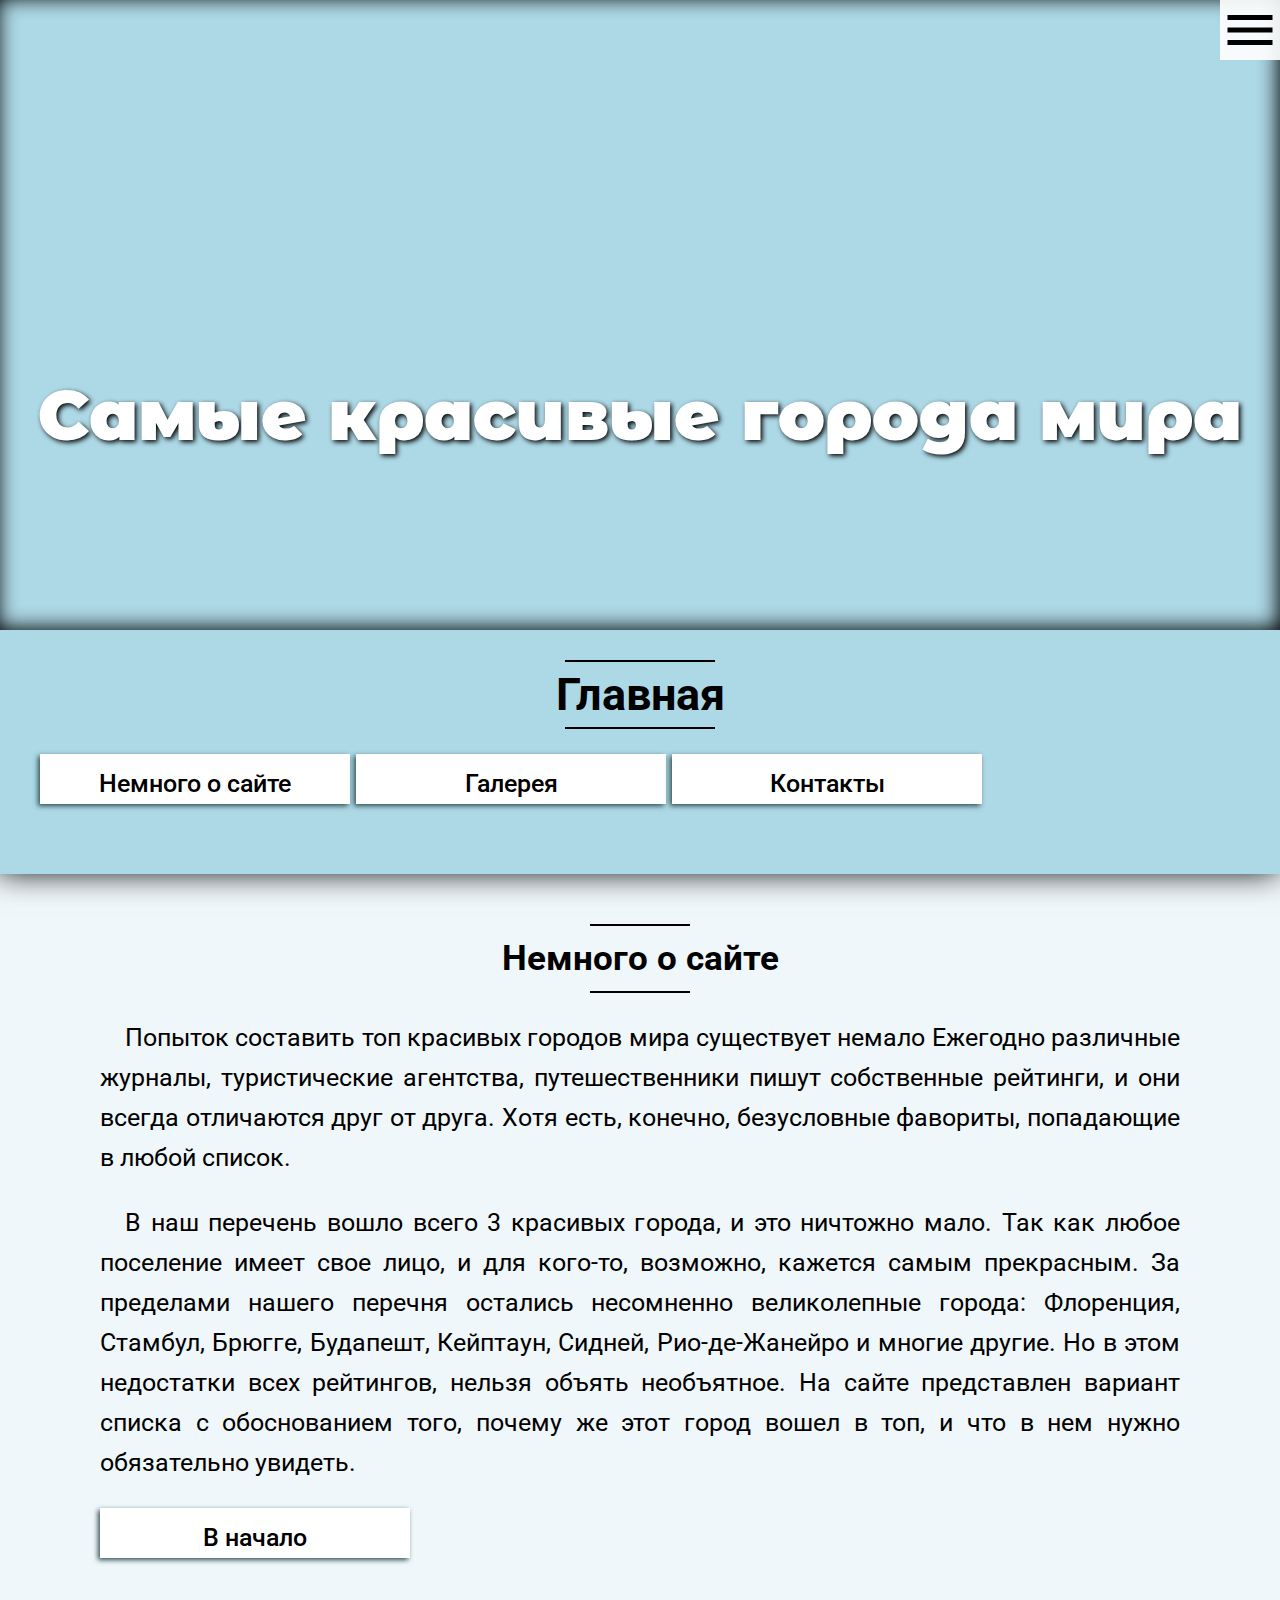
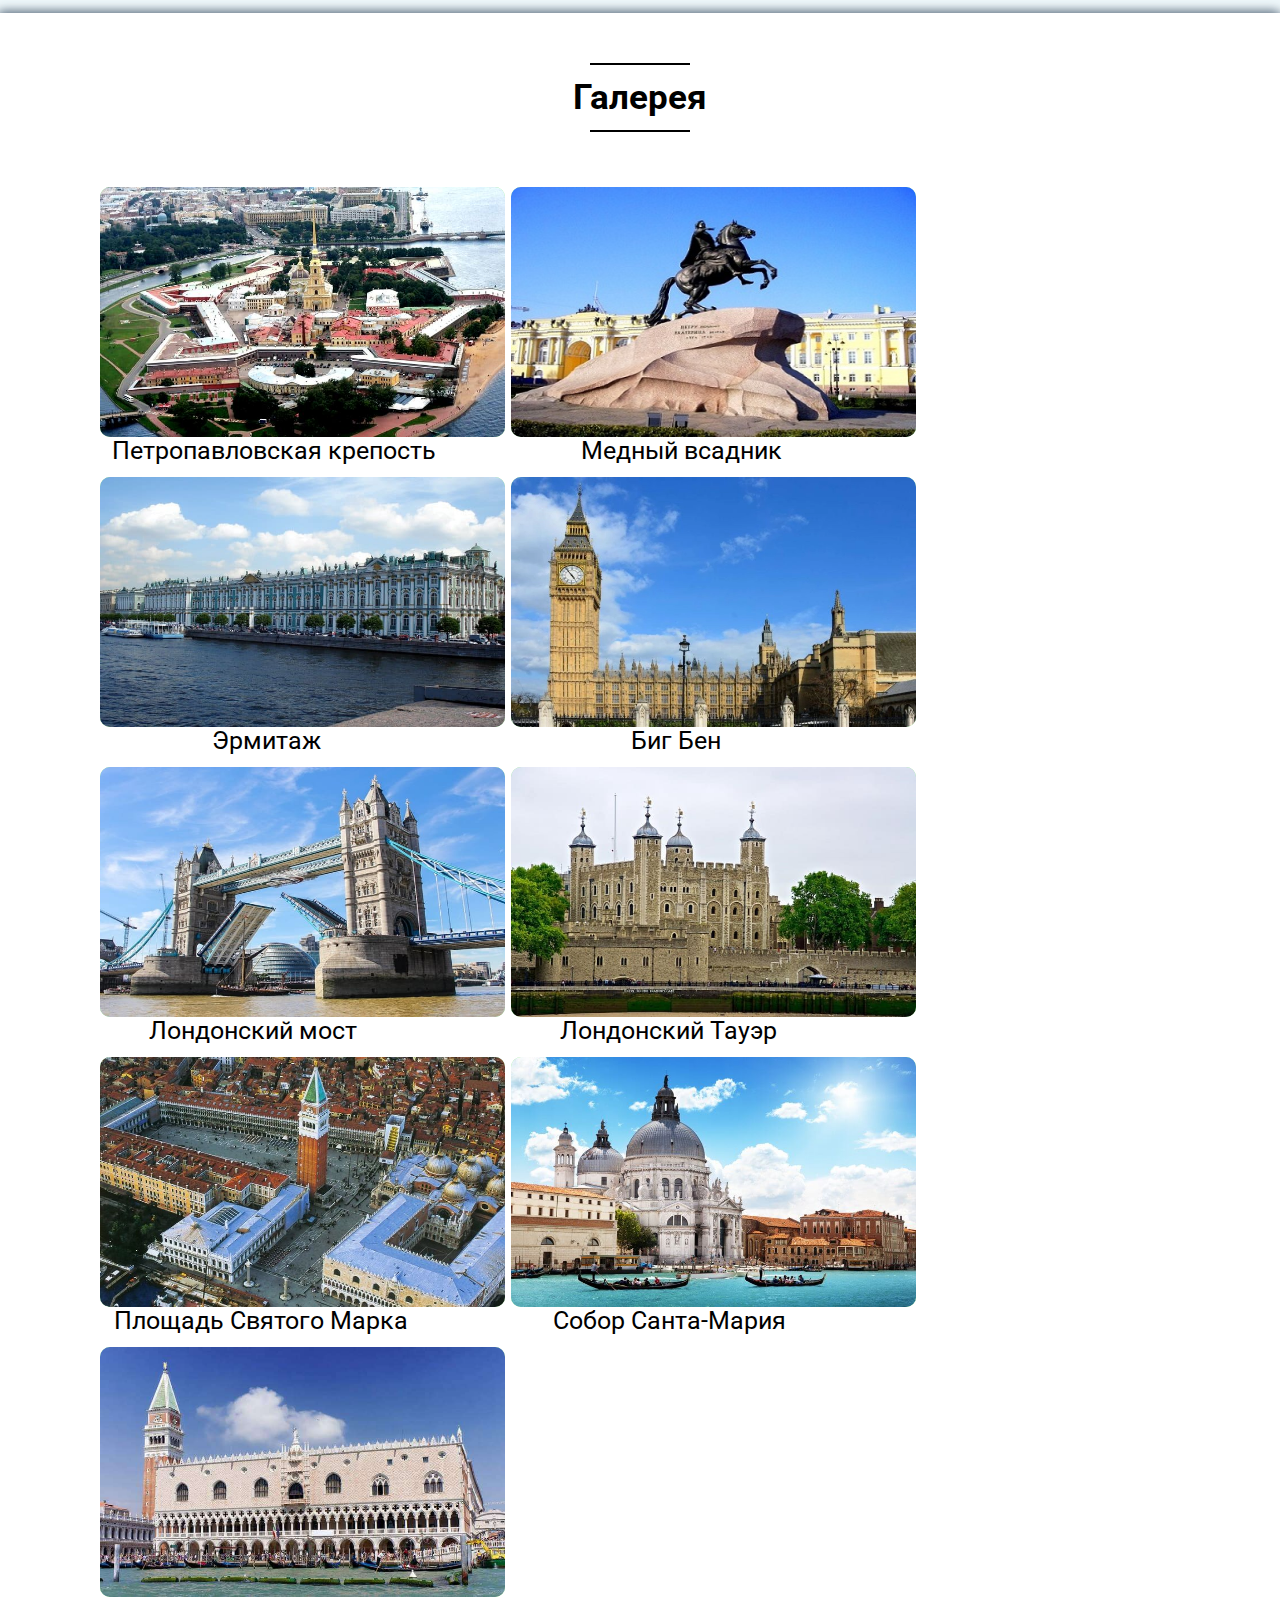
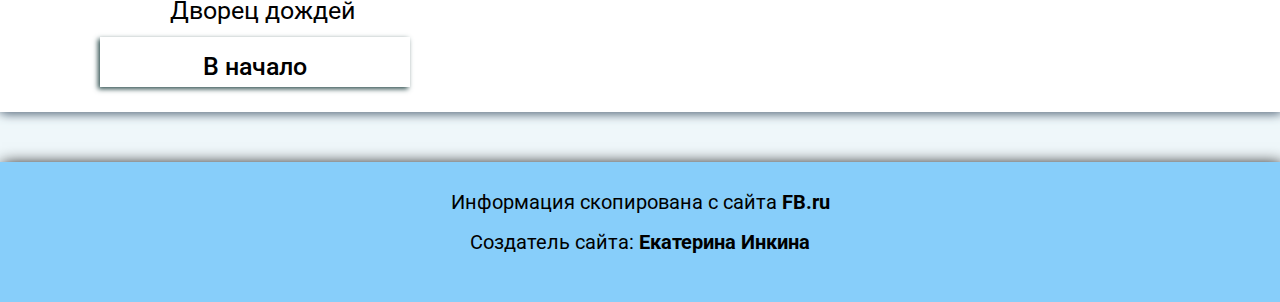
==== commit ae8ceaba: "Add files via upload" ====
--- a/index.html
+++ b/index.html
@@ -7,7 +7,9 @@
     <title>Главная</title>
    <link rel="stylesheet" href="./styles.css">
    <link rel="shortcut icon" href="./map.png" type="image/png">
-
+<style>
+    footer{background: lightskyblue;}
+</style>
 </head>
 <body>
     <div id="menu" class="main_menu">
--- a/styles.css
+++ b/styles.css
@@ -5,7 +5,7 @@
 
     @media (min-width: 350px){
         body{
-            background-color: rgba(144, 238, 144, 0.2);
+            background-color: rgba(173, 216, 230, 0.2);
             font-family: 'Roboto', sans-serif;
             font-size: 25px;
             list-style: none;
@@ -94,7 +94,7 @@
     
     header{
 
-        background:rgba(144, 238, 144, 1);
+        background: rgb(173, 216, 230);
         /*background: linear-gradient(45deg, #6d76ff,#EECFBA );*/
         margin:0;
         box-shadow:-2px -2px 30px black;}
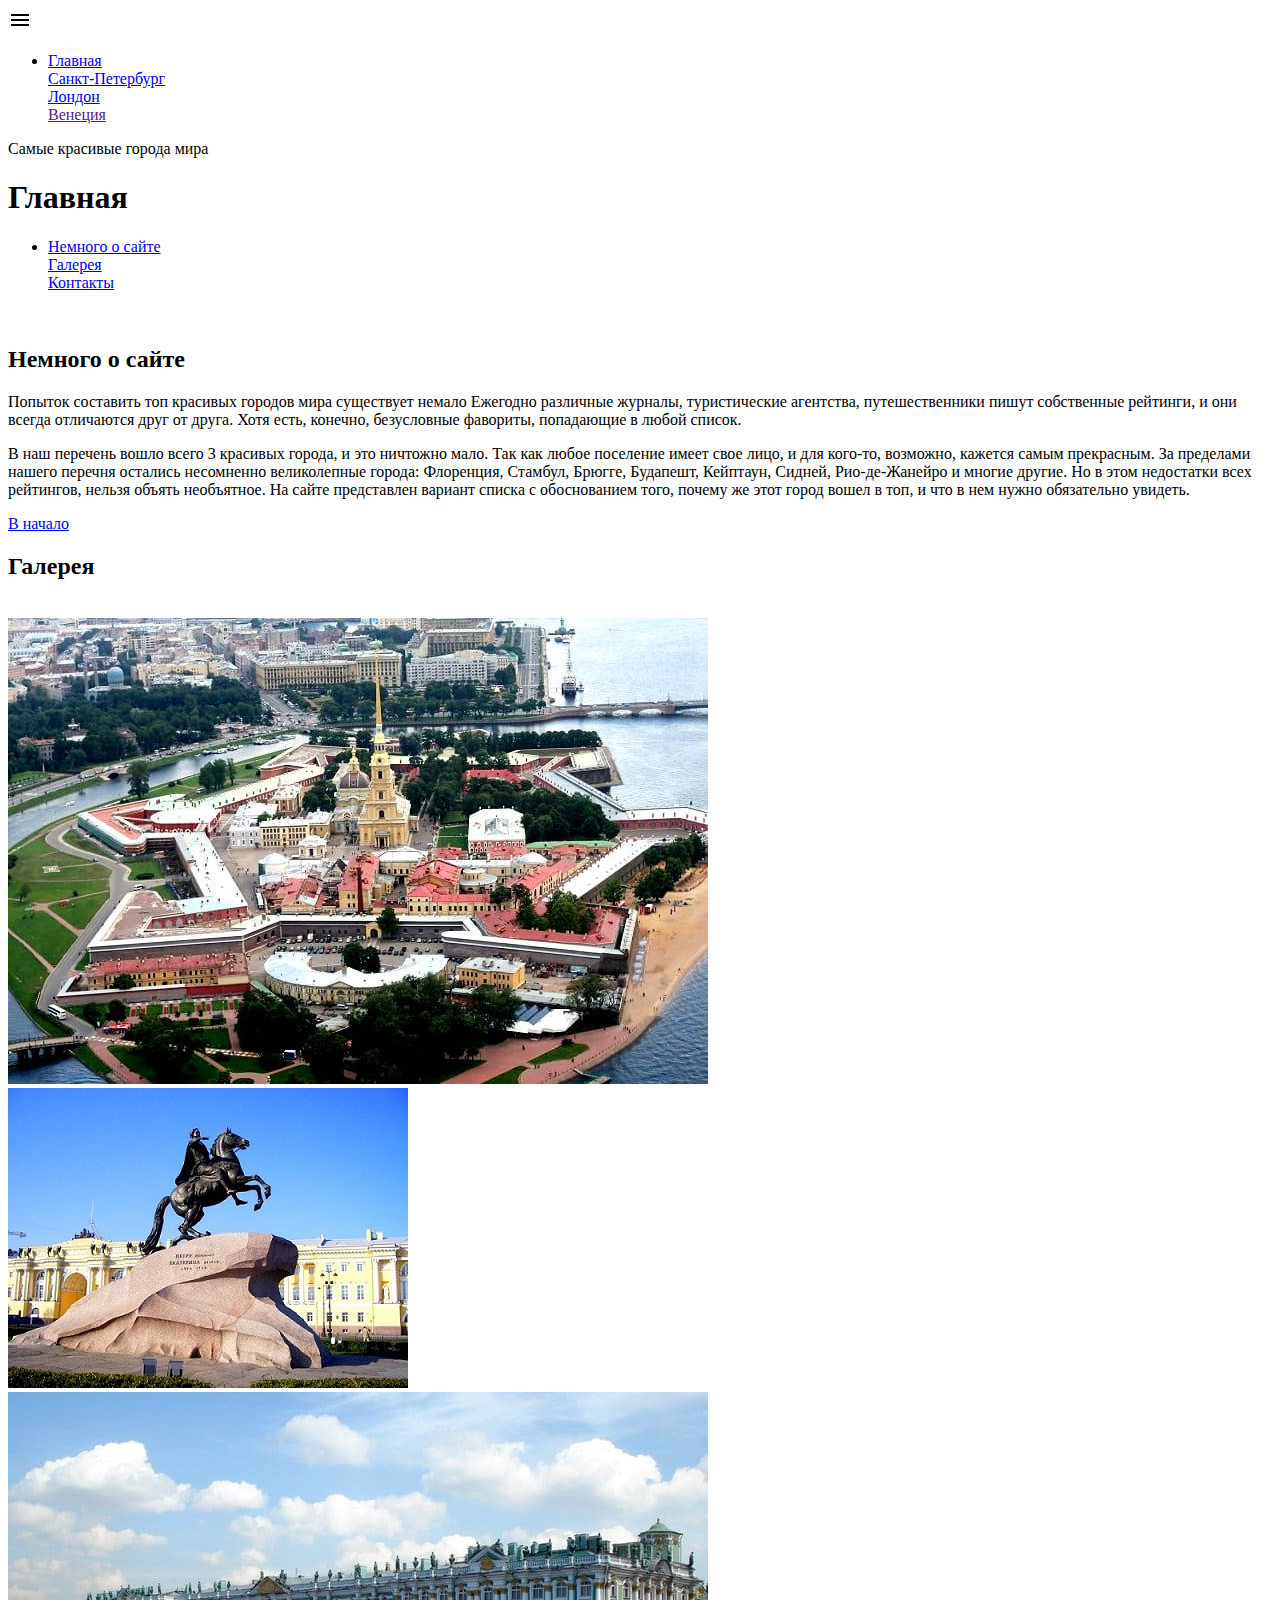
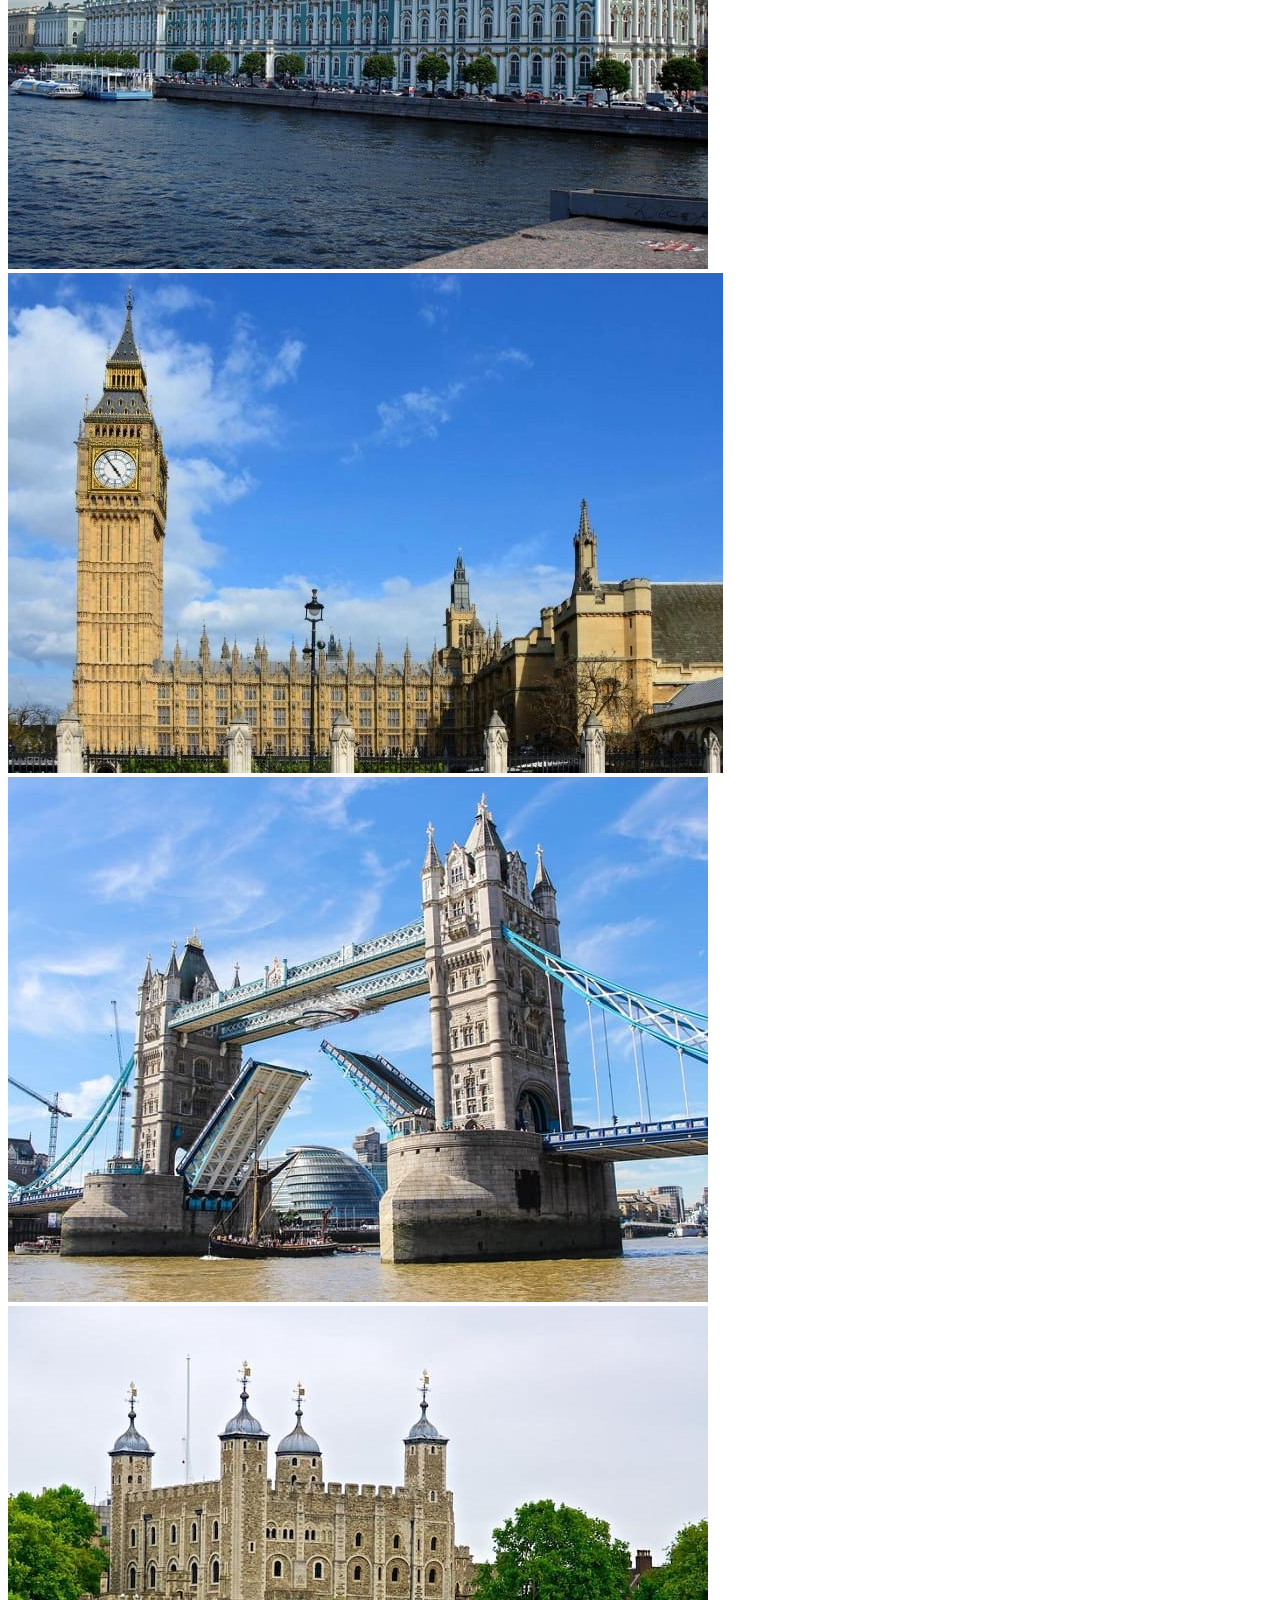
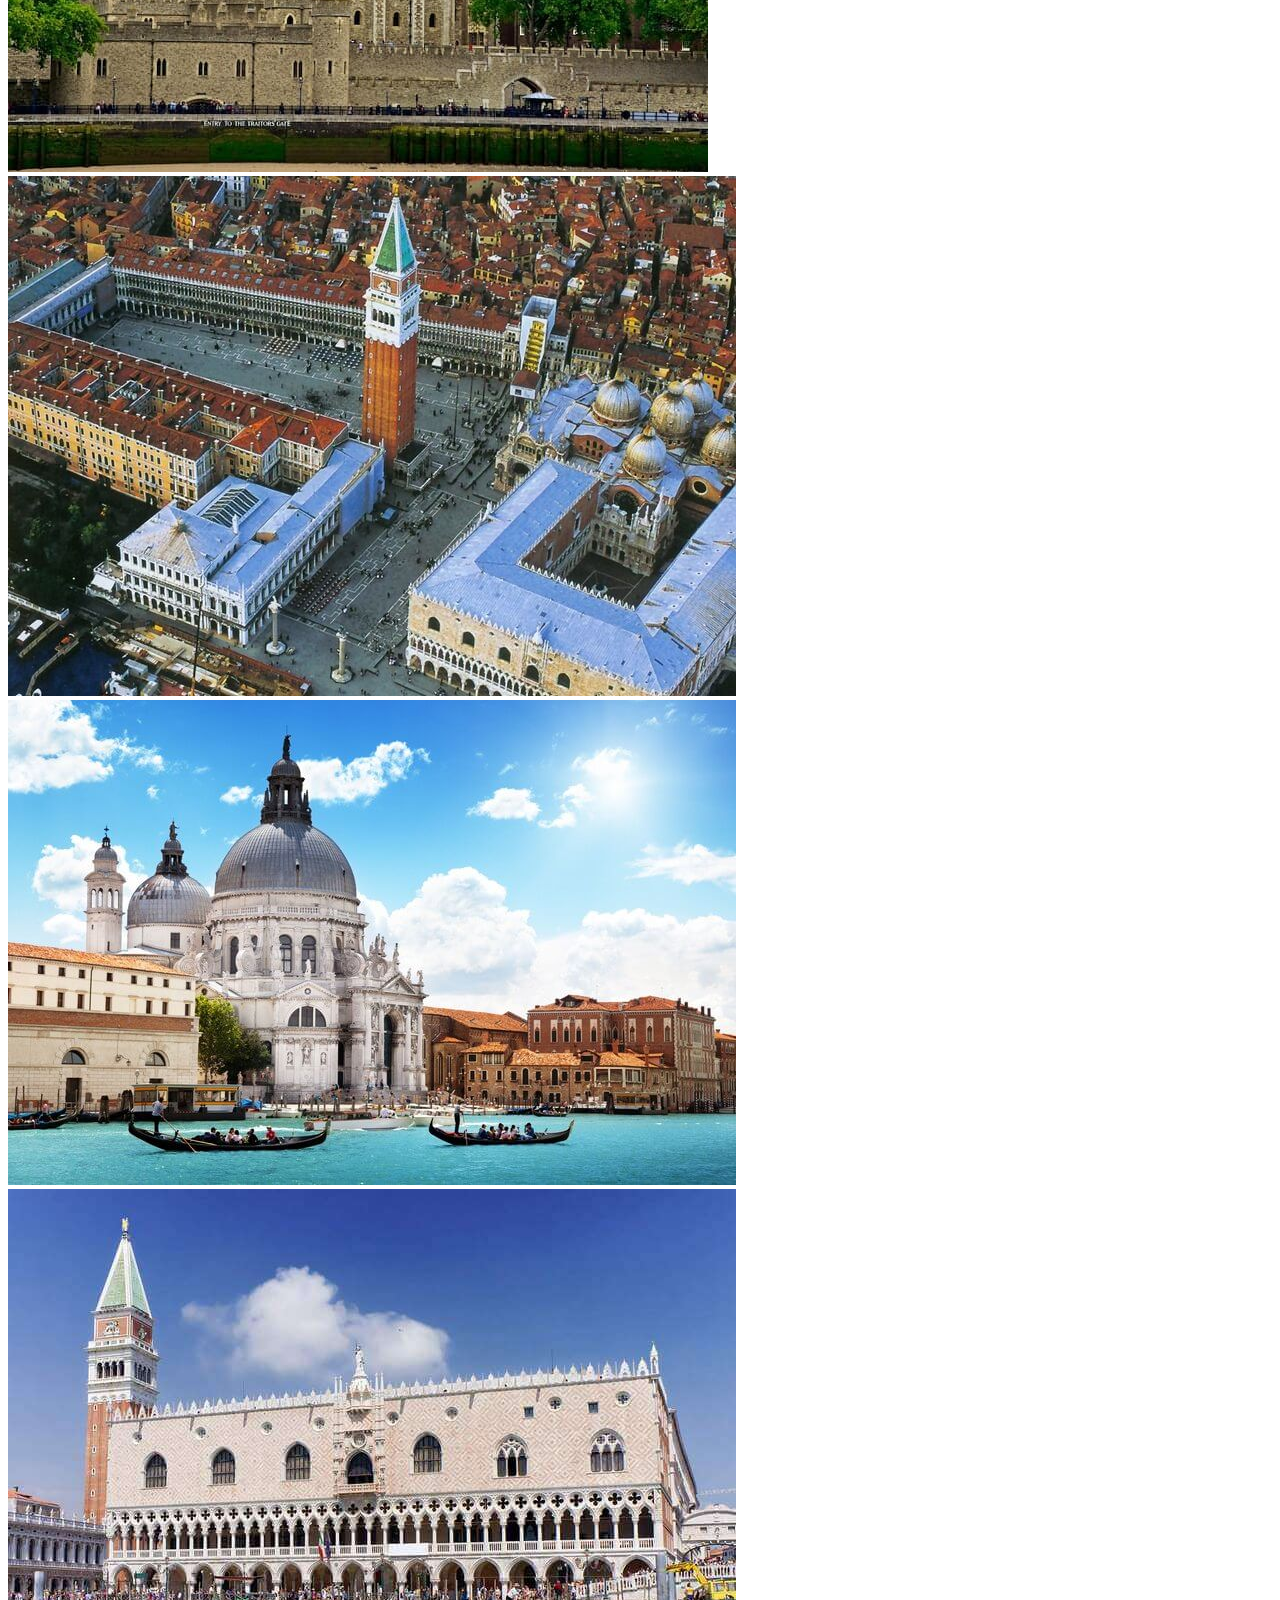
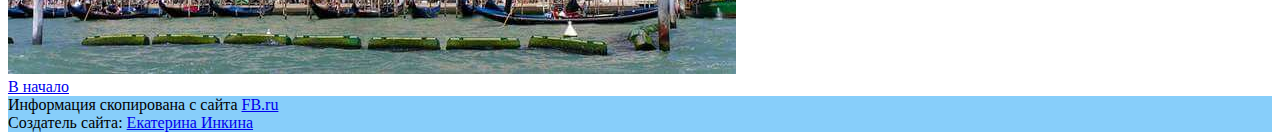
==== commit fd2f8f94: "Update index.html" ====
--- a/index.html
+++ b/index.html
@@ -10,6 +10,13 @@
 <style>
     footer{background: lightskyblue;}
 </style>
+    <!-- Put this script tag to the <head> of your page -->
+<script type="text/javascript" src="//vk.com/js/api/openapi.js?154"></script>
+
+<script type="text/javascript">
+  VK.init({apiId: 6491988, onlyWidgets: true});
+</script>
+
 </head>
 <body>
     <div id="menu" class="main_menu">
@@ -31,7 +38,7 @@
 
     <header>
             <div class="screen">
-                  <div class="title">  Самые красивые города мира </div>
+                  <div class="tmain">  Самые красивые города мира </div>
                  </div>  
                  <div class="line l1"></div>
              <h1 class="glavnaya">Главная</h1>
@@ -109,6 +116,11 @@
         </div>
         
 </main>
+    <!-- Put this div tag to the place, where the Comments block will be -->
+<div id="vk_comments"></div>
+<script type="text/javascript">
+VK.Widgets.Comments("vk_comments", {limit: 5, attach: "*"});
+</script>
 <footer id="Footer">
          Информация скопирована с сайта
           <a href="http://fb.ru/article/338607/top--samyih-krasivyih-gorodov-mira">FB.ru</a> <br>
@@ -119,4 +131,4 @@
     menu.classList.toggle('menu_is-open')})
     </script>
 </body>
-</html>+</html>
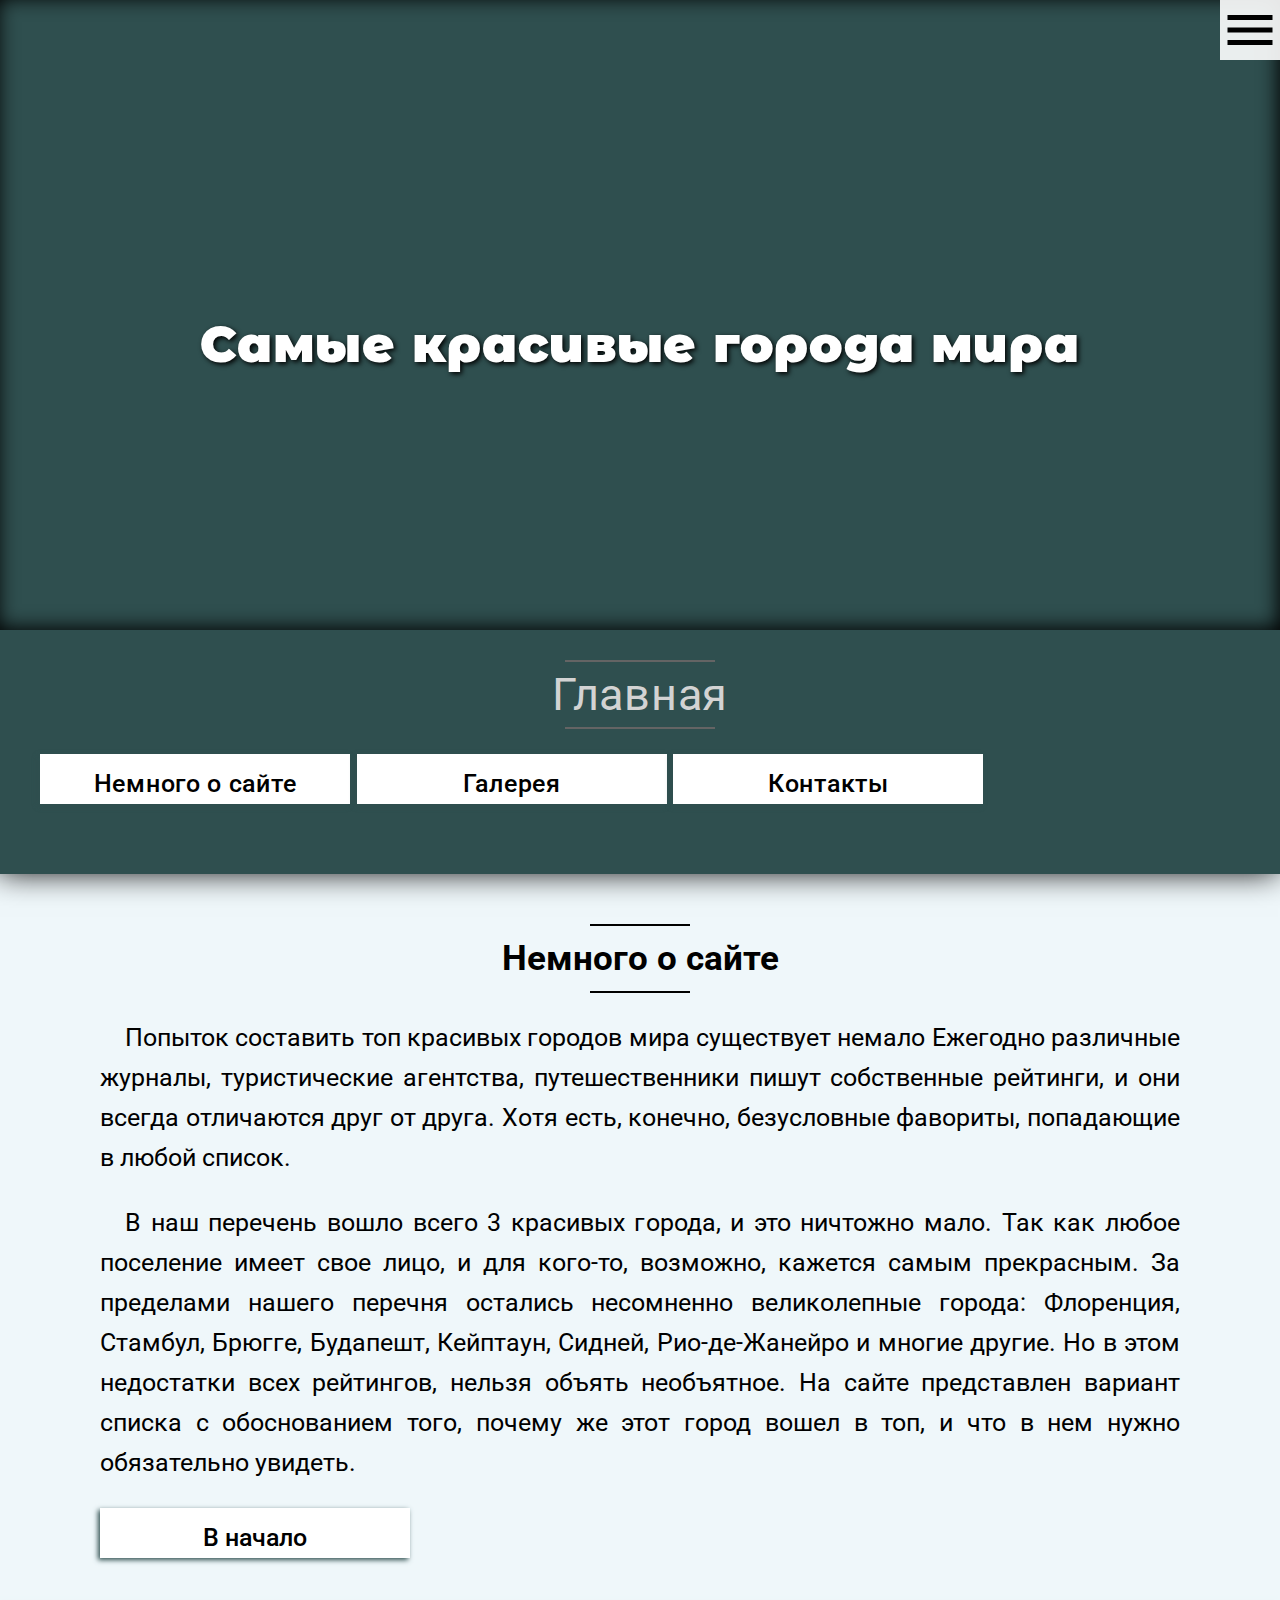
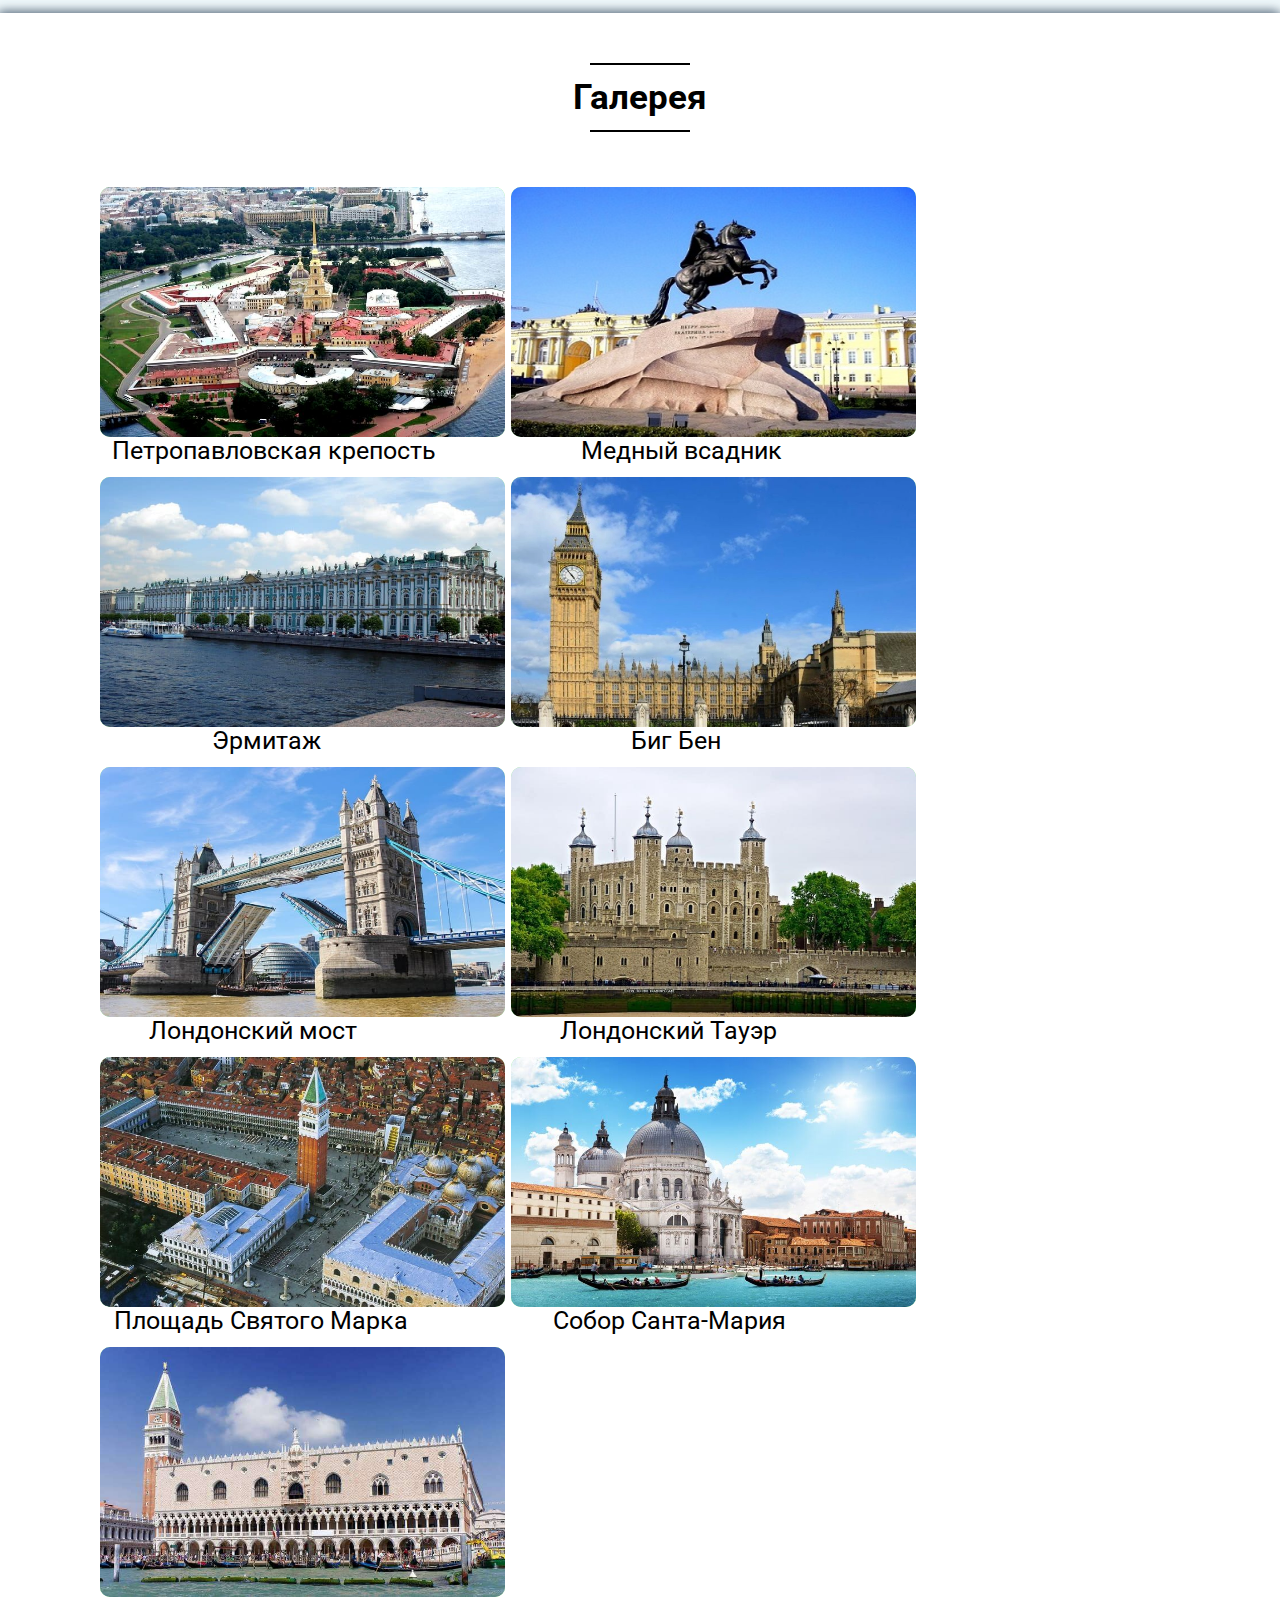
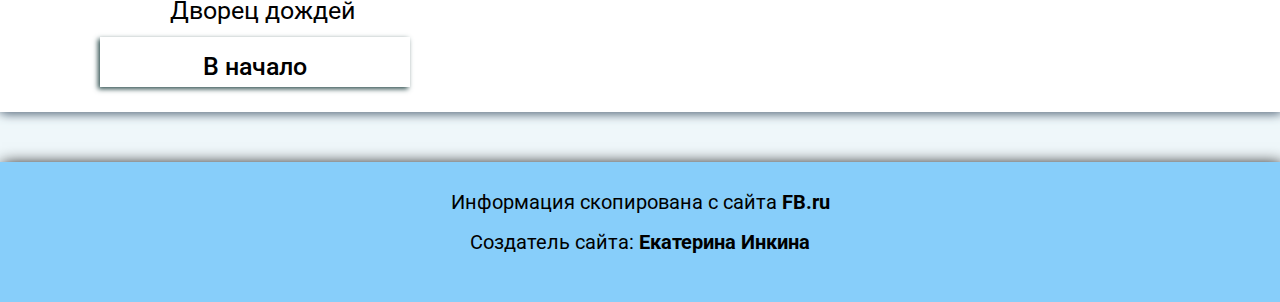
==== commit f1214eb8: "Update index.html" ====
--- a/index.html
+++ b/index.html
@@ -40,9 +40,9 @@
             <div class="screen">
                   <div class="tmain">  Самые красивые города мира </div>
                  </div>  
-                 <div class="line l1"></div>
+                 <div class="line l1 gl"></div>
              <h1 class="glavnaya">Главная</h1>
-             <div class="line l2"></div>
+             <div class="line l2 gl"></div>
 
             <!-- <hr><hr size="1px" color="black"><hr size="2px" color="black">  --> 
               
--- a/styles.css
+++ b/styles.css
@@ -0,0 +1,452 @@
+
+ @import url('https://fonts.googleapis.com/css?family=Montserrat+Alternates');
+ @import url('https://fonts.googleapis.com/css?family=Roboto');
+ @import url('https://fonts.googleapis.com/css?family=Fira+Sans+Condensed');
+
+    @media (min-width: 350px){
+        body{
+            background-color: rgba(173, 216, 230, 0.2);
+            font-family: 'Roboto', sans-serif;
+            font-size: 25px;
+            list-style: none;
+            margin:0;
+            line-height: 40px;
+            text-decoration: none;
+           
+            /*width:100vw;*/
+         }
+         .glavnaya{font-weight: 400;}
+    
+        h1{font-weight: 550;
+            text-align: center;
+            font-size: 45px; 
+            margin: auto;
+           line-height: 45px;}
+            
+        h2{font-weight: 550;
+            text-align: center;
+            font-size: 35px; 
+            margin: auto;
+            line-height: 45px;}
+
+        p{text-align: justify;
+        text-indent:25px;}
+        a{text-decoration: none;
+        color:black;
+        font-weight: 550;}
+
+
+
+
+    .main_menu{
+        height: 250px;
+        width: 350px;
+        background:rgba(255, 255,255, 0.9);
+        margin: 0 0 0 20%;
+        top:-190px;
+        right:-290px;
+        position: fixed;
+        transition: .5s;
+        z-index: 100;
+    }
+    .btn{
+        position: absolute;
+        height: 60px;
+        width: 60px;
+        top: 190px;
+        right:340;
+        margin-top: 0;
+       /*background-color: chartreuse;*/
+         
+    }
+    .Ibtn{
+        position: absolute;
+        height: 60px;
+        width: 60px;
+        margin-top: 0;}
+    
+    .menu_is-open{
+        top: 0;
+        right:0;
+    }
+
+    .bt{text-align: center;
+         margin:0; 
+        box-sizing: border-box;
+        display: inline-block;
+        height: 100px;
+        width: 150px; 
+        padding: 5px;
+        color:black;
+        vertical-align:top;
+       line-height: 30px;
+    }
+    .bt:active{background: rgba(74, 168, 177, 0.4);
+    color:black;}
+
+     .bt:hover {background: rgba(74, 168, 177, 0.4);
+    color:black;}
+
+    ul{list-style: none;
+        text-decoration: none;}
+
+    
+    
+    
+    header{
+
+        background:darkslategrey;
+        /*background: linear-gradient(45deg, #6d76ff,#EECFBA );*/
+        margin:0;
+        color:lightgrey;
+        box-shadow:-2px -2px 30px black;
+    letter-spacing: 0.7px;
+}
+        
+
+    .screen{box-sizing: border-box;
+        color:white;
+        text-shadow: 2px 2px 5px black;
+        font-family: 'Montserrat Alternates', sans-serif;
+        text-align: center;
+        font-weight: bolder;
+        font-size: 50px;
+        padding-top:60px;
+       /* position: relative;*/
+        height:270px;
+        width: 100%;
+        background-repeat: no-repeat;
+        background-size: cover;
+        background-position: 50%;
+        margin:0;
+        
+        animation: change 30s linear infinite; 
+       box-shadow: inset -2px -2px 20px black;
+      
+    }
+    .title{
+        color:white;
+        text-shadow: 2px 2px 5px black;
+        font-family: 'Montserrat Alternates', sans-serif;
+        text-align: center;
+        font-weight: bolder;
+        font-size: 50px;
+        padding-top:60px; 
+        padding-bottom:60px; 
+        transition: 1s;
+    line-height: 50px;
+    
+}
+    .tmain{
+        color:white;
+        text-shadow: 2px 2px 5px black;
+        font-family: 'Montserrat Alternates', sans-serif;
+        text-align: center;
+        font-weight: bolder;
+        font-size: 50px;
+        padding-top:0px; 
+        padding-bottom:0px; 
+        transition: 1s;
+    line-height: 50px;
+    animation: show 2s ease-out 1;
+}
+    @keyframes show{
+        0%{margin-top:-500px;
+        color:rgba(255,255,255,0.5);
+    font-size:10px;}
+    50%{margin-top:200px;
+}
+     
+        100%{margin-top:0px;}
+    }
+
+    @keyframes change{
+        0%{background-image: url(http://www.eraaconsulting.co.uk/wp-content/uploads/2016/10/london.jpg);}
+        30%{background-image: url(http://www.eraaconsulting.co.uk/wp-content/uploads/2016/10/london.jpg);}
+        33%{background-image: url(http://www.stihi.ru/pics/2018/02/10/7960.jpg);} 
+        60%{background-image: url(http://www.stihi.ru/pics/2018/02/10/7960.jpg);}     
+        63%{background-image:url(http://s00.yaplakal.com/pics/pics_original/1/9/2/9863291.jpg);}
+        96%{background-image:url(http://s00.yaplakal.com/pics/pics_original/1/9/2/9863291.jpg);}
+        100%{background-image:url(http://www.eraaconsulting.co.uk/wp-content/uploads/2016/10/london.jpg);}}
+    
+     /* #Navigation{
+        background-image: url(./images/city.svg);
+        background-position:-12% 100%;*/
+        
+      }  
+      
+.Page_nav{ box-sizing: border-box;
+    text-decoration:none;
+    display: inline-block;
+    height:50px;
+    width:280px;
+    text-align:center;
+  padding:5px;
+    color:black;
+    background-color:white;
+    font-weight:500;
+    box-shadow: -2px 2px 5px darkslategrey;
+   line-height: 50px;
+   margin-bottom: 5px;
+    
+    }
+    .Page_nav:active{
+        background: rgba(74, 168, 177, 0.4);
+    }
+    .Page_nav:hover{
+        background: rgba(74, 168, 177, 0.4);
+   }
+    .vnach{display: block;}
+
+
+.line{
+        height: 2px;
+        width: 100px;
+     background: #000;
+     margin: auto;
+     transition: 1s;
+    }
+    .gl{background: rgb(100, 100, 100);}
+    .l1{margin-bottom: 10px;
+    margin-top: 30px;}  
+ .l2{margin-bottom: 15px;
+    margin-top: 10px;}
+header:hover .line {
+    width:150px;
+}
+.absite:hover .line {
+    width:250px;
+}
+.gal:hover .line {
+    width:150px;
+}
+.text:hover .line {
+    width:400px;
+}
+
+
+.absite{
+    box-sizing: border-box;
+    padding:20px;
+}
+.gal{background-color:white;
+box-shadow: -2px -2px 10px slategrey,2px 2px 10px slategrey;
+    box-sizing: border-box;
+    padding:5px;
+    margin-top: 30px;
+}  
+
+
+
+.image{
+        height:200px ;
+        width: 350px;
+        background:lightgreen;
+        display: inline-block;
+      transition: .5s;
+      border-radius: 10px;
+      margin-bottom: 40px;
+      vertical-align: top;
+    }
+    /*.image:hover{
+       transform: scale(2);
+    }*/
+    img{height:200px;
+        width: 350px;
+        border-radius: 10px;}
+   .im1::after{
+    position: relative;
+    bottom: 18px;
+    right:-12px;
+        font-size: 25px;
+        content: 'Петропавловcкая крепость';}
+        
+    .im2::after{
+      position: relative;
+    bottom: 18px;
+    right:-70px;
+    font-size: 25px;
+    content: 'Медный всадник';
+    }
+
+ .im3::after{
+    position: relative;
+    bottom: 18px;
+    right:-112px;
+    font-size: 25px;
+    content: 'Эрмитаж';
+    }
+
+    .im4::after{
+        position: relative;
+    bottom: 18px;
+    right:-120px;
+    font-size: 25px;
+    content: 'Биг Бен';
+    }
+    .im5::after{
+    position: relative;
+    bottom: 18px;
+    right:-49px;
+    font-size: 25px;
+    content: 'Лондонский мост';
+    }
+    .im6::after{
+    position: relative;
+    bottom: 18px;
+    right:-49px;
+    font-size: 25px;
+    content: 'Лондонский Тауэр';
+    }
+    .im7::after{
+    position: relative;
+    bottom: 18px;
+    right:-14px;
+    font-size: 25px;
+    content: 'Площадь Святого Марка';
+    }
+    .im8::after{
+    position: relative;
+    bottom: 18px;
+    right:-42px;
+    font-size: 25px;
+    content: 'Собор Санта-Мария';
+    }
+    .im9::after{
+    position: relative;
+    bottom: 18px;
+    right:-70px;
+    font-size: 25px;
+    content: 'Дворец дождей';
+    }
+
+     footer{
+        height: 100px;
+        background:lightgreen;
+        /*background-image: url(./images/city.svg);*/
+        padding: 20px;
+        margin-top:50px;
+        font-size: 20px;
+        text-align: center;
+        box-shadow:2px 2px 15px black;
+
+    }
+
+
+
+/*ВАРИАЦИИ НА ТЕМУ ТЕЛЕФОН*/
+@media(min-width:400px){
+    .Page_nav{
+    width:370px;
+    }
+   }
+   
+   @media(min-width:500px){
+    .Page_nav{ 
+    width:450px;
+    }
+   }
+   @media(min-width:600px){
+    .Page_nav{ 
+    width:550px;
+    }
+   }
+   @media(min-width:700px){
+    .Page_nav{ 
+    width:600px;
+    }
+   }
+   
+   
+ /*ПЛАНШЕТИКИ*/
+    @media(min-width:768px){
+        h1{font-weight: bold;}
+        h2{font-weight: bold;}
+        a{font-weight: bold;}
+        .Page_nav{ 
+width:680px;
+}
+    
+    .image:hover{
+       transform: scale(1.5);
+    }
+    .image{
+        height:200px ;
+        width: 330px;
+       
+    }
+    img{height:200px;
+        width: 330px;}
+    .absite{
+    padding:20px 50px;
+}
+.gal{
+    padding:50px;
+}
+.screen{height: 50vh;
+    padding-top:150px;
+   } 
+.title{
+    font-size: 60px;
+    line-height: 60px;
+} 
+    }
+
+
+    @media(min-width:1024px){
+    .Page_nav{ 
+    width:310px;
+    }
+    .absite{
+    padding:20px 100px;
+}
+.gal{
+    padding:20px 100px;
+}
+.image{
+        height:250px ;
+        width: 405px;}
+    img{height:250px;
+        width: 405px;}  
+   
+.screen{height: 70vh;
+    padding-top: 320px;
+    }
+        .title{
+            font-size: 75px;
+            line-height: 75px;
+        } }
+
+
+
+/*КОМП*/
+   @media(min-width:1366px){
+    .image{
+        height:250px ;
+        width: 375px;
+       
+    }
+    img{height:250px;
+        width: 375px;}  
+   
+   .Page_nav{ 
+    width:420px;
+    height: 70px;
+    padding:10px;
+    font-size: 30px;
+    }
+    .screen{
+        height: 85vh;
+       
+        padding-top: 240px;   
+    }
+   /* .title{
+        font-size: 80px;
+        line-height: 80px;
+    } */
+    h1{
+       font-size: 50px;
+       line-height:50px;
+   }}
+   
+   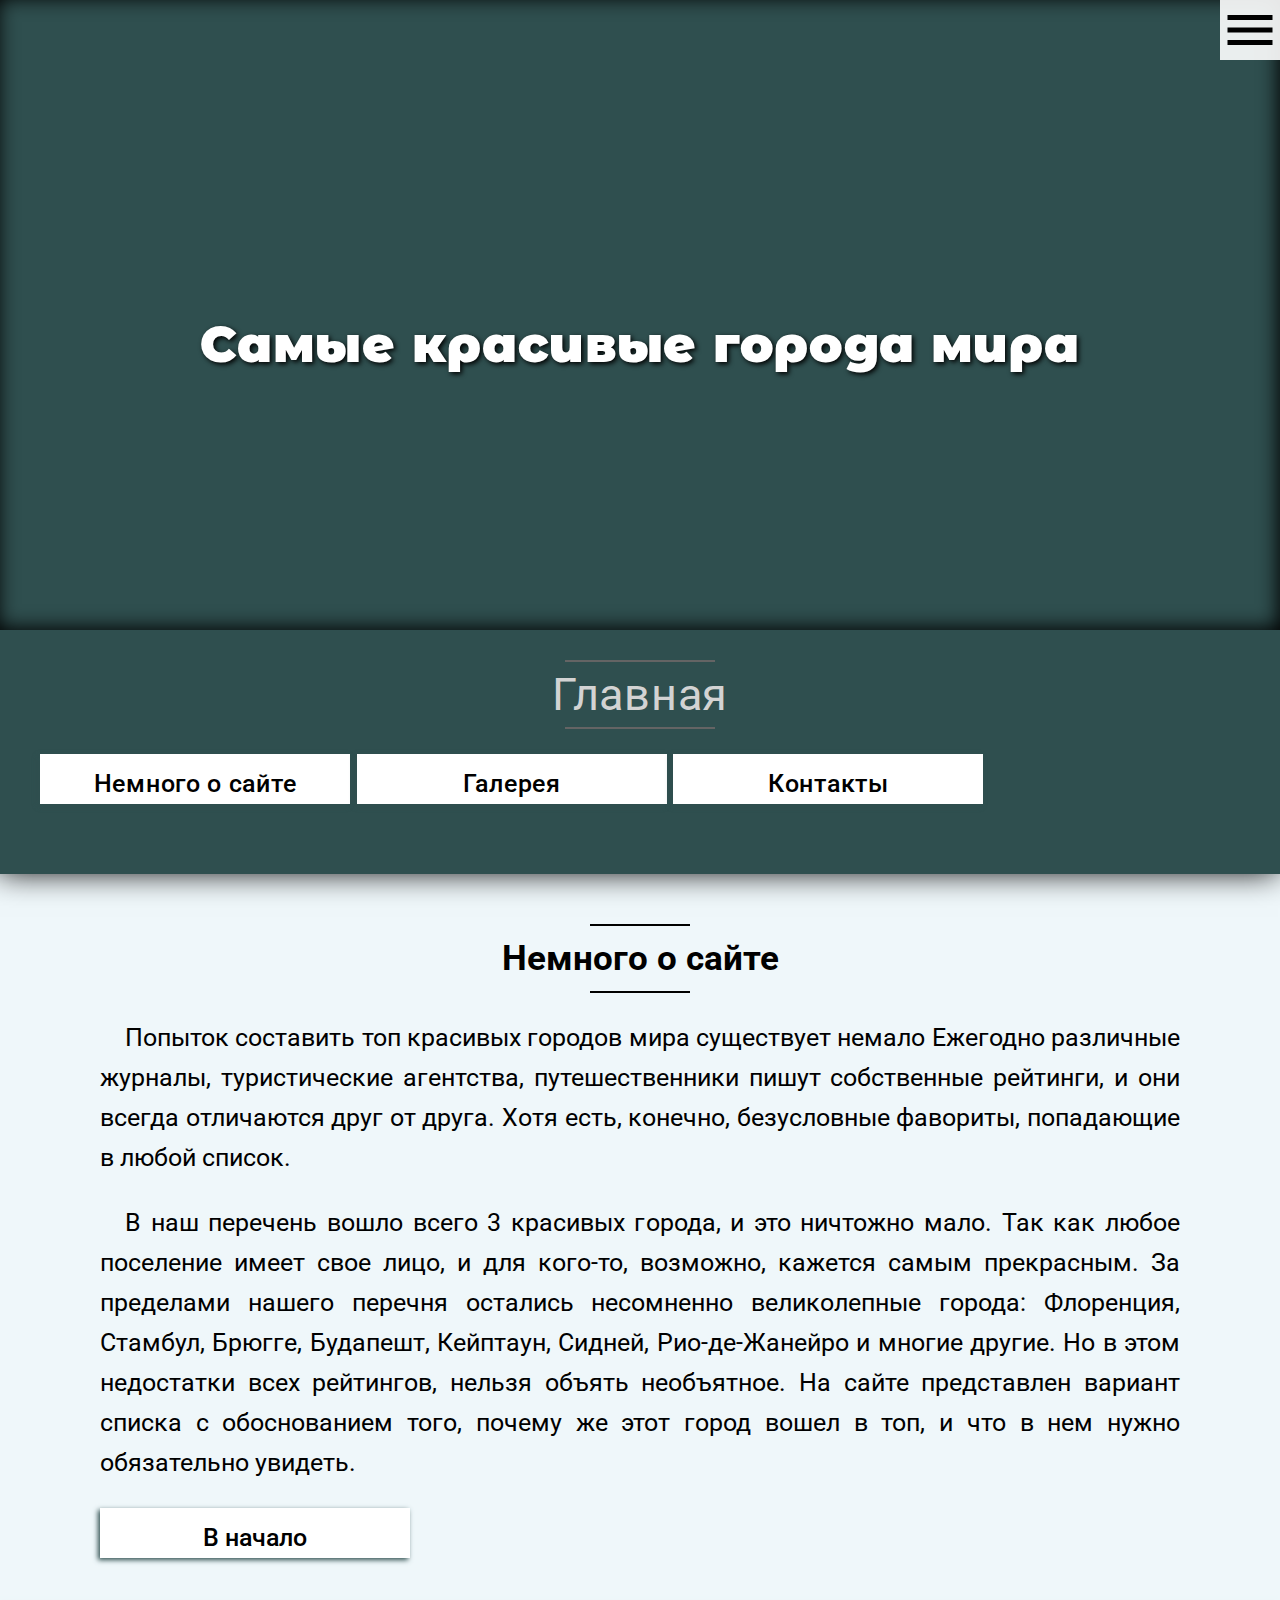
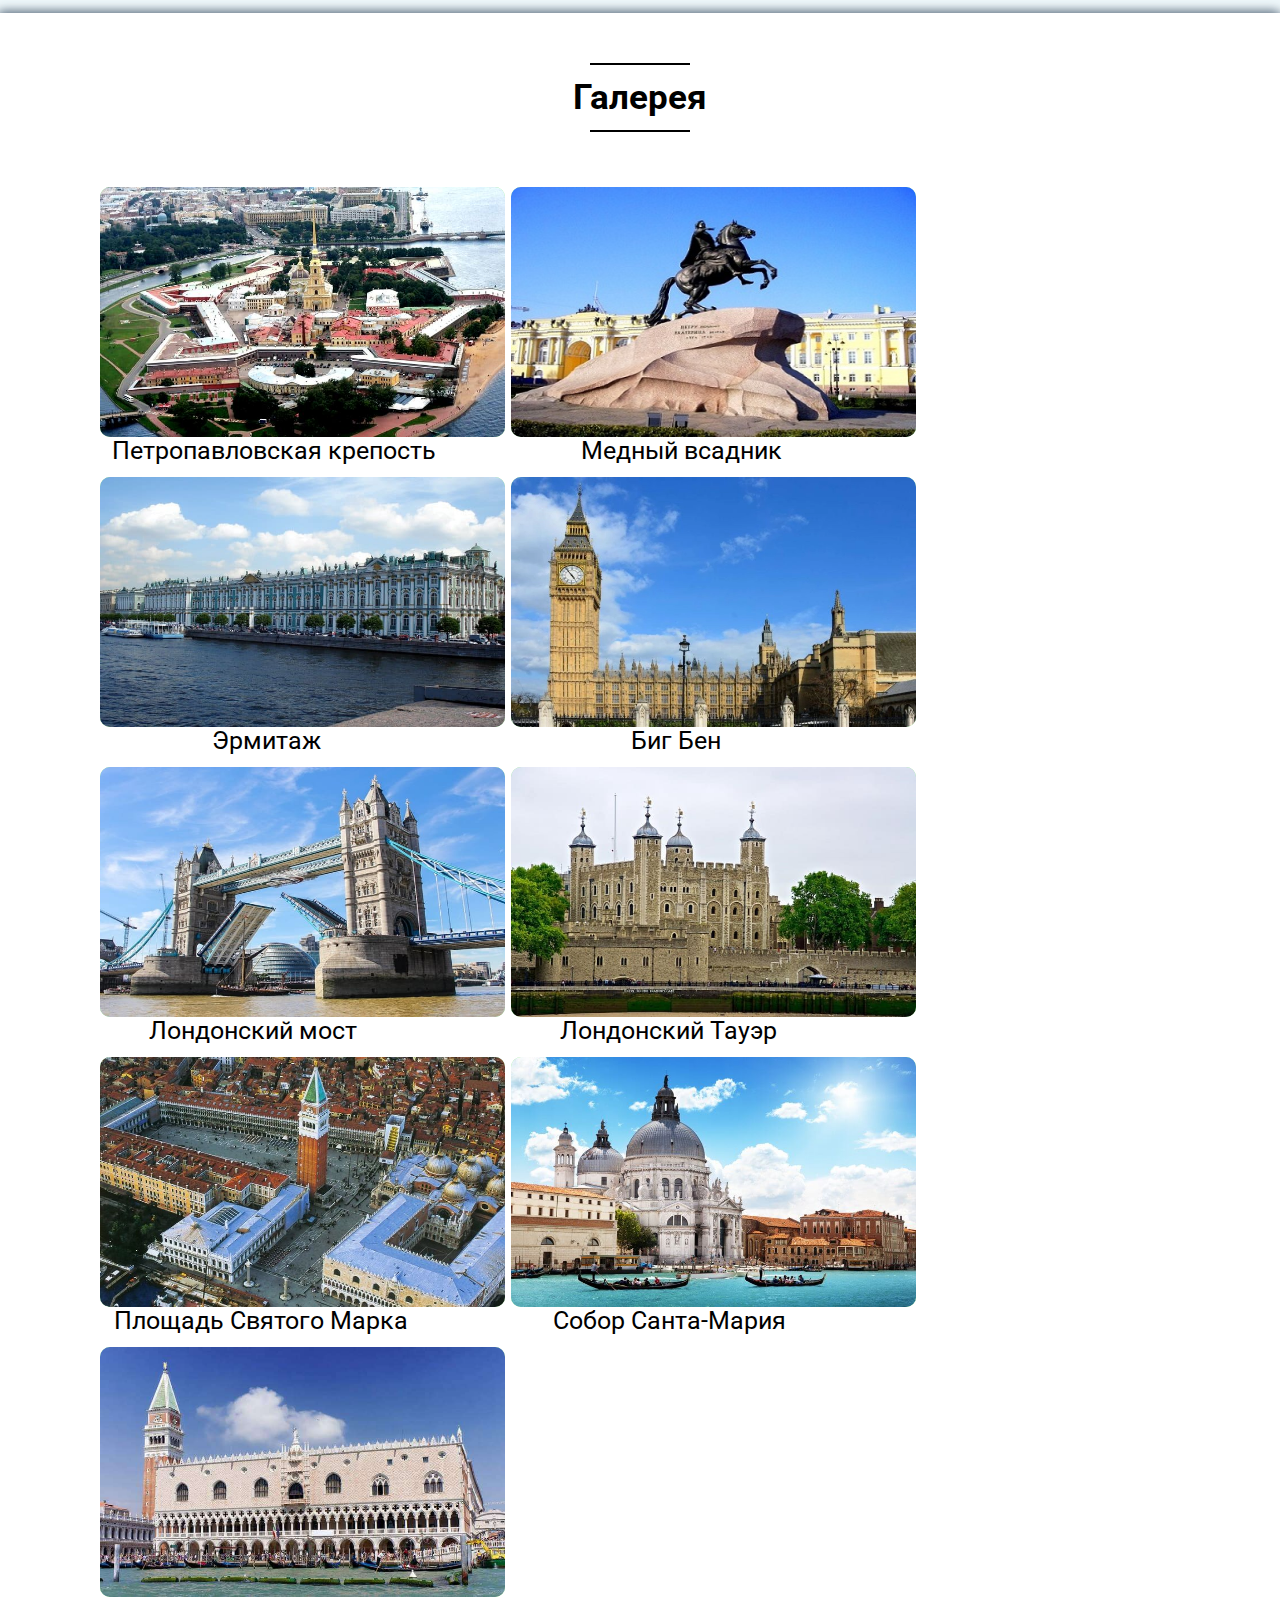
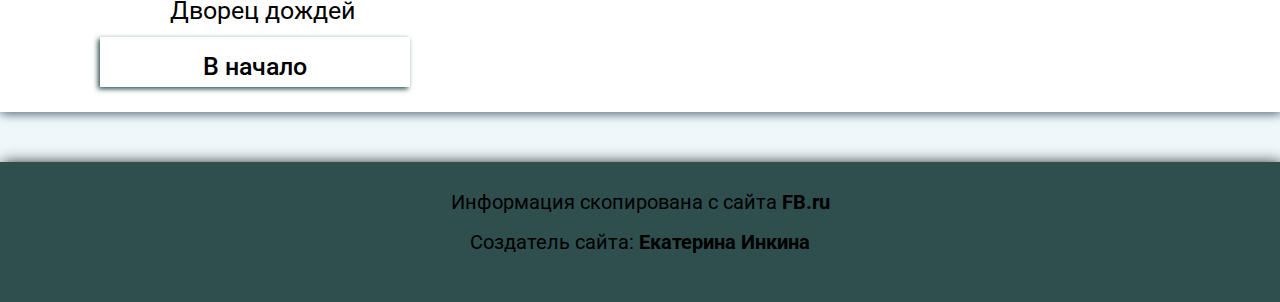
==== commit 90ba20af: "Update index.html" ====
--- a/index.html
+++ b/index.html
@@ -8,7 +8,7 @@
    <link rel="stylesheet" href="./styles.css">
    <link rel="shortcut icon" href="./map.png" type="image/png">
 <style>
-    footer{background: lightskyblue;}
+    footer{background: darkslategrey;}
 </style>
     <!-- Put this script tag to the <head> of your page -->
 <script type="text/javascript" src="//vk.com/js/api/openapi.js?154"></script>
